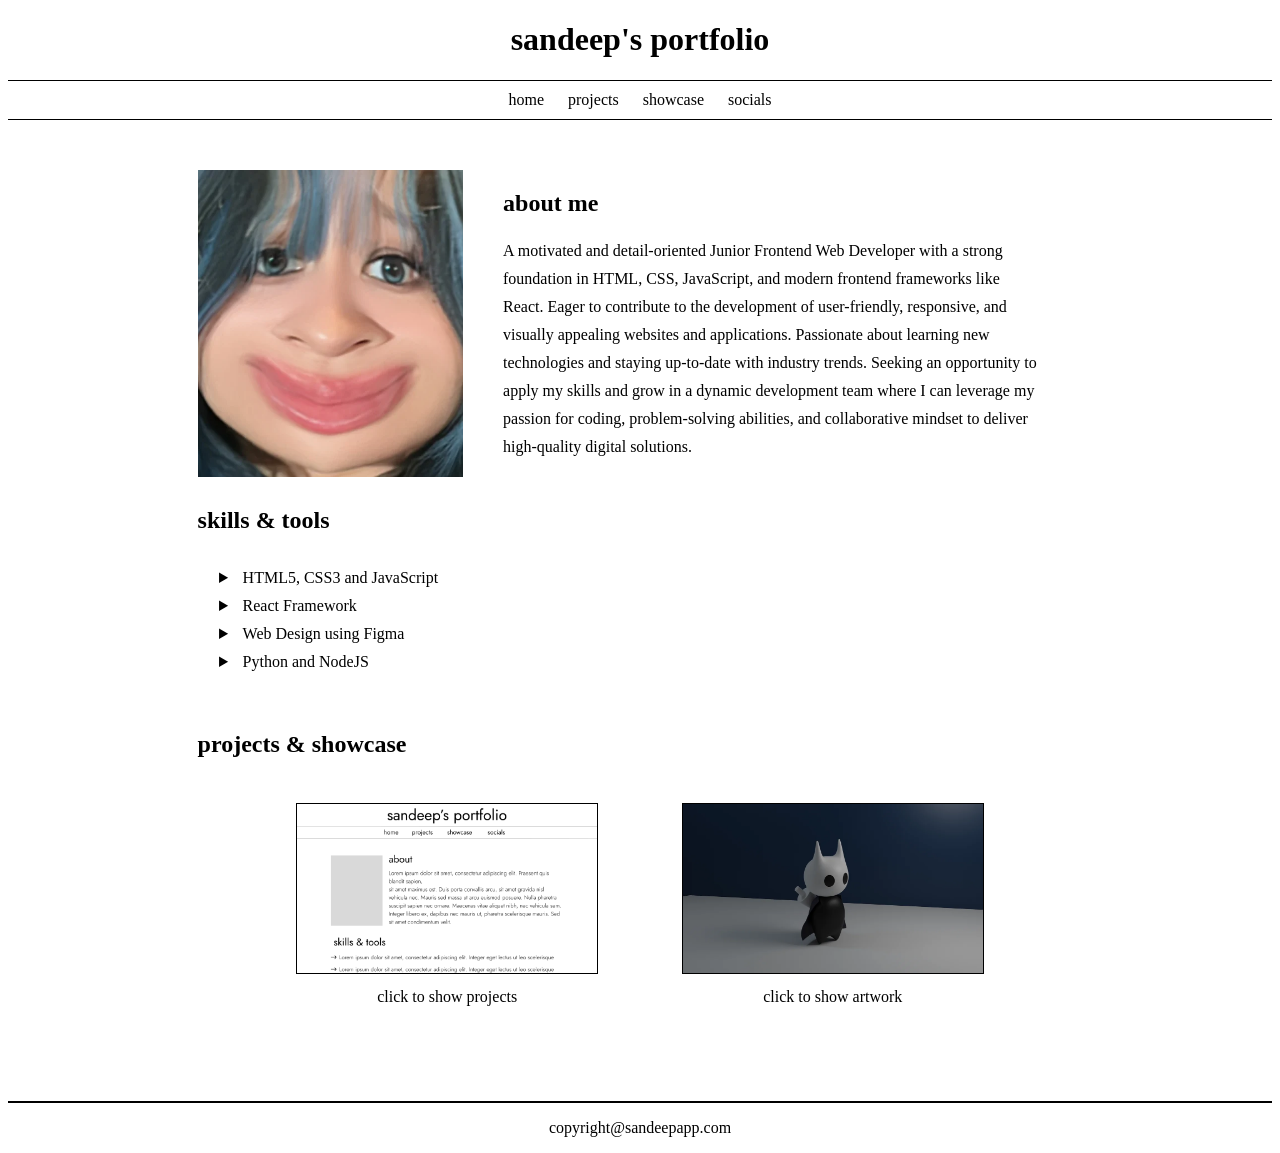
==== index.html @ e8728bed "add links and target attributes" ====
<!DOCTYPE html>
<html lang="en-US">
    <head>
        <meta charset="utf-8">
        <title>My Portfolio</title>
        <link rel="stylesheet" href="style.css">
    </head>
    <body>

     <header>
        <h1>sandeep's portfolio</h1>
        <nav>
            <a href="index.html">home</a>
            <a href="projects.html">projects</a>
            <a href="showcase.html">showcase</a>
            <a href="socials.html">socials</a>
        </nav>
     </header>

     <main>

        <!-- about section -->
        <div class="index-about">
            <img src="images/home/siyeon.webp" alt="profile picture">
            <div>
            <h2>about me</h2>
            <p>A motivated and detail-oriented Junior Frontend Web Developer with a strong
                foundation in HTML, CSS, JavaScript, and modern frontend frameworks like React.
                Eager to contribute to the development of user-friendly, responsive, and visually
                appealing websites and applications. Passionate about learning new technologies and
                staying up-to-date with industry trends. Seeking an opportunity to apply my skills and
                grow in a dynamic development team where I can leverage my passion for coding,
                problem-solving abilities, and collaborative mindset to deliver high-quality digital
                solutions.</p>
            </div>
        </div>

        <!-- skills and tools section-->
        <div class="skills-tools">
            <h2>skills & tools</h2>
            <ul>
                <li>HTML5, CSS3 and JavaScript</li>
                <li>React Framework</li>
                <li>Web Design using Figma</li>
                <li>Python and NodeJS</li>
            </ul>
        </div>

        <!-- projects and showcase section -->
        <div class="projects-showcase">
            <h2>projects & showcase</h2>
            <div class="project-showcase--div">
                <div class="project-div">
                    <a href="projects.html"><img src="images/home/project.png" alt="sample project photo"></a>
                    <a href="projects.html">click to show projects</a>
                </div>
                <div class="showcase-div">
                    <a href="showcase.html"><img src="images/home/showcase.webp" alt="sample showcase photo"></a>
                    <a href="showcase.html">click to show artwork</a>
                </div>
            </div>
        </div>

     </main>

     <footer>
        <p>copyright@sandeepapp.com</p>
     </footer>

    </body>
</html>
---- style.css ----
header{
    text-align: center;
}
header a{
    text-decoration: none;
    color: black;
    margin: 0 10px;
}
nav{
    padding: 10px 0px;
    border-top: 1px solid black;
    border-bottom: 1px solid black;
}
main{
    width: 70%;
    margin: 50px auto;
    padding:0px 70px;
}
/* main > div{
    border: 1px solid red
} */


/* index html styling */
.index-about{
    display: flex;
    flex-wrap: nowrap;
}
.index-about img{
    width: 30%;
}
.index-about div{
    padding: 0px 40px;
}
.index-about p{
    line-height: 28px;
}

.skills-tools h2{
    padding: 10px 0px;
}
.skills-tools li{
    list-style: disclosure-closed;
    padding: 5px;
}


.projects-showcase{
    padding: 20px 0px;
}
.project-showcase--div{
    display: flex;
    flex-direction: row;
    justify-content: space-evenly;
    padding: 20px;
}
.project-div,.showcase-div{
    display: flex;
    flex-direction: column;

}
.projects-showcase img,
.stand-img,
.showcase img{
    width: 300px;
    border: 1px solid black;
}
.projects-showcase a{
    text-align: center;
    padding: 5px;
    text-decoration: none;
    color: black;
}

/* projects.html styling */
.projects-div{
    display: flex;
    margin: 30px 0px;
}
.links-description{
    padding-left: 40px;
}

/* showcase.html styling */
.showcase{
    display: flex;
    justify-content:space-between;
    padding: 0px 44px;
    flex-wrap: wrap;
}
.showcase img{
    margin: 10px;
    height: 93%;
}


/* socials.html styling */
.contact-form,
.social-links{
    margin: 0 200px;
}
label{
    display: inline-block;
    width: 100px;
}
input{
    height: 30px;
}
input,
textarea{
    width: 300px;
}
fieldset div{
    margin: 30px 50px;
}
.message-box{
    position: relative;
    top: -69px;
}
.send-message-btn{
    text-align: center;
}
.send-message-btn button{
    width: 110px;
    height: 30px;
}

.social-links div{
    display: flex;
    justify-content: center;
}
.social-links img{
    padding: 0 10px;
    width: 50px;
}

/* footer styling */
footer{
    text-align: center;
    border-top: 2px solid black;

}
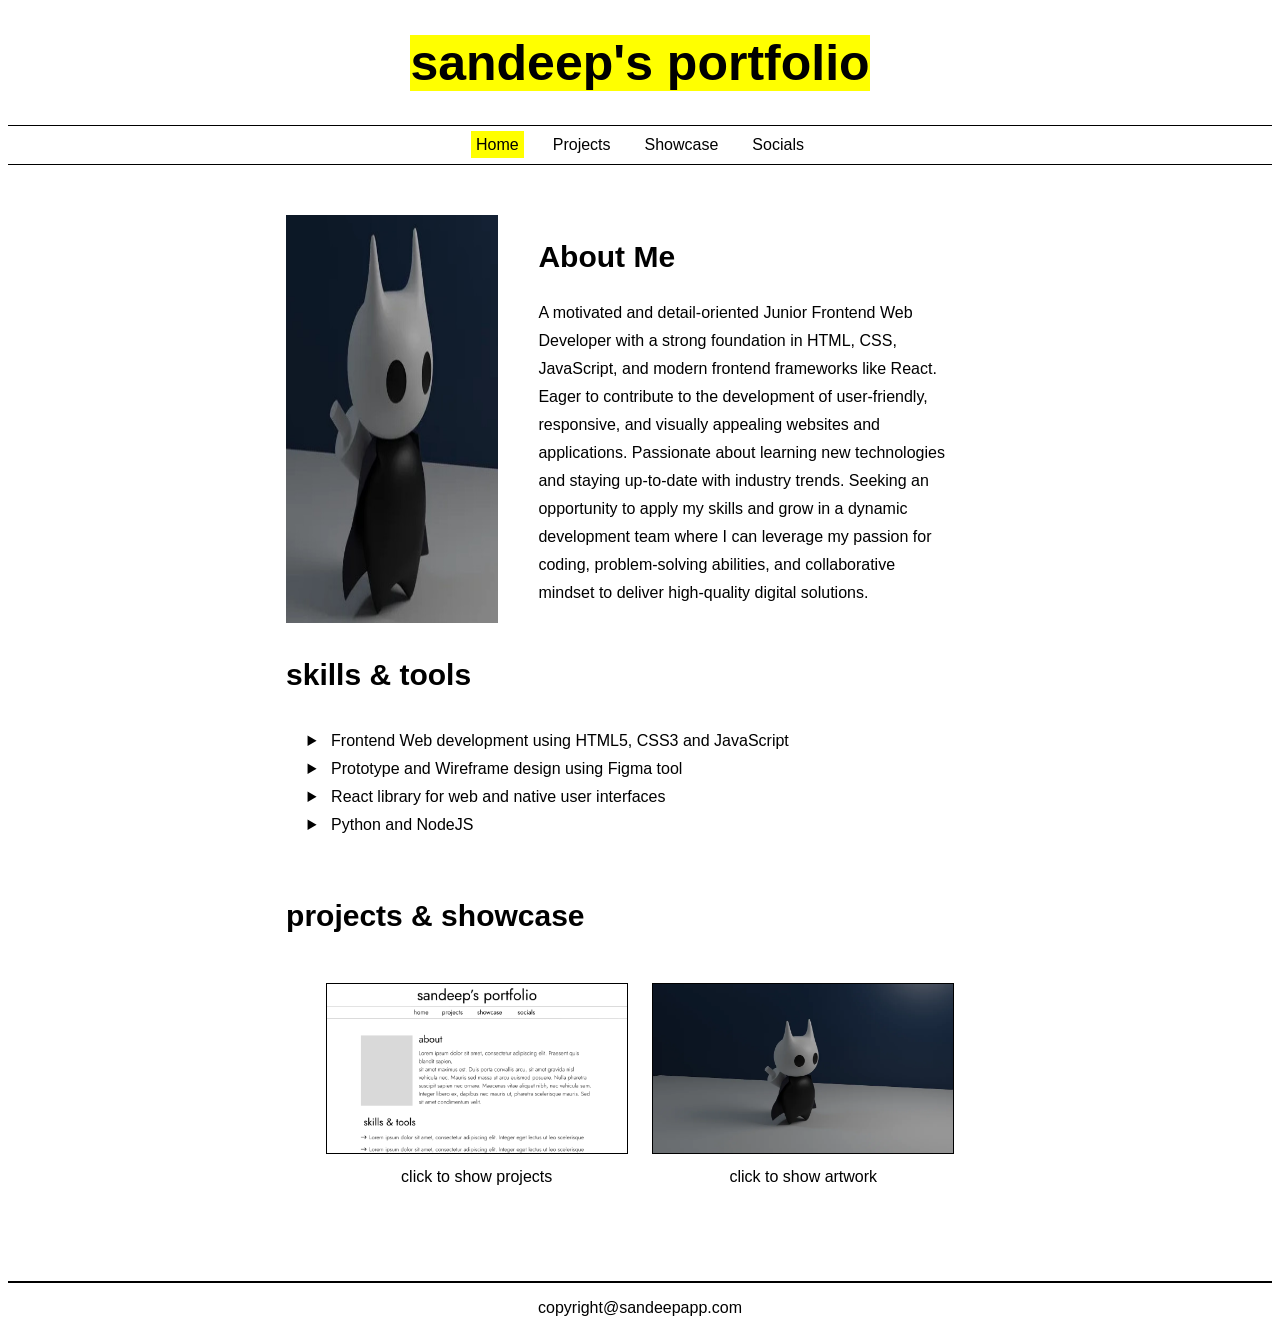
==== commit a5f3ff2c: "finish for upload need links update" ====
--- a/index.html
+++ b/index.html
@@ -8,12 +8,12 @@
     <body>
 
      <header>
-        <h1>sandeep's portfolio</h1>
+        <h1><a href="index.html">sandeep's portfolio</a></h1>
         <nav>
-            <a href="index.html">home</a>
-            <a href="projects.html">projects</a>
-            <a href="showcase.html">showcase</a>
-            <a href="socials.html">socials</a>
+            <a href="index.html" style="background-color: yellow;">Home</a>
+            <a href="projects.html">Projects</a>
+            <a href="showcase.html">Showcase</a>
+            <a href="socials.html">Socials</a>
         </nav>
      </header>
 
@@ -21,9 +21,9 @@
 
         <!-- about section -->
         <div class="index-about">
-            <img src="images/home/siyeon.webp" alt="profile picture">
+            <img src="images/home/hollow.jpg" alt="profile picture">
             <div>
-            <h2>about me</h2>
+            <h2>About Me</h2>
             <p>A motivated and detail-oriented Junior Frontend Web Developer with a strong
                 foundation in HTML, CSS, JavaScript, and modern frontend frameworks like React.
                 Eager to contribute to the development of user-friendly, responsive, and visually
@@ -39,9 +39,9 @@
         <div class="skills-tools">
             <h2>skills & tools</h2>
             <ul>
-                <li>HTML5, CSS3 and JavaScript</li>
-                <li>React Framework</li>
-                <li>Web Design using Figma</li>
+                <li>Frontend Web development using HTML5, CSS3 and JavaScript</li>
+                <li>Prototype and Wireframe design using Figma tool</li>
+                <li>React library for web and native user interfaces</li>
                 <li>Python and NodeJS</li>
             </ul>
         </div>
--- a/style.css
+++ b/style.css
@@ -1,3 +1,22 @@
+/* font family */
+h1,h2,h3,span{
+    font-family:'Franklin Gothic Medium', 'Arial Narrow', Arial, sans-serif;
+}
+p,a,li,label{
+    font-family:Verdana, Geneva, Tahoma, sans-serif;
+}
+
+/* font sizes */
+h1{
+    font-size: 50px;
+}
+h2{
+    font-size: 30px;
+}
+h3,label{
+    font-size: 20px;
+}
+
 header{
     text-align: center;
 }
@@ -6,13 +25,23 @@
     color: black;
     margin: 0 10px;
 }
+header h1 a{
+    background-color: yellow;
+}
 nav{
     padding: 10px 0px;
     border-top: 1px solid black;
     border-bottom: 1px solid black;
 }
+nav a{
+    padding: 5px;
+}
+a:hover{
+    background-color: yellow;
+}
+
 main{
-    width: 70%;
+    width: 56%;
     margin: 50px auto;
     padding:0px 70px;
 }
@@ -80,6 +109,15 @@
 .links-description{
     padding-left: 40px;
 }
+.span-links{
+    font-weight: 700;
+    font-style: italic;
+}
+.projects-div a{
+    padding: 5px 10px;
+    color: black;
+    font-style: italic;
+}
 
 /* showcase.html styling */
 .showcase{
@@ -115,7 +153,7 @@
 }
 .message-box{
     position: relative;
-    top: -69px;
+    top: -60px;
 }
 .send-message-btn{
     text-align: center;
@@ -123,6 +161,7 @@
 .send-message-btn button{
     width: 110px;
     height: 30px;
+    font-size: 15px;
 }
 
 .social-links div{
@@ -133,6 +172,15 @@
     padding: 0 10px;
     width: 50px;
 }
+input, textarea, button{
+    border-style: none;
+    color: black;
+    background-color: rgb(199, 199, 199);
+}
+
+.linkedin{
+    font-weight: 100;
+}
 
 /* footer styling */
 footer{
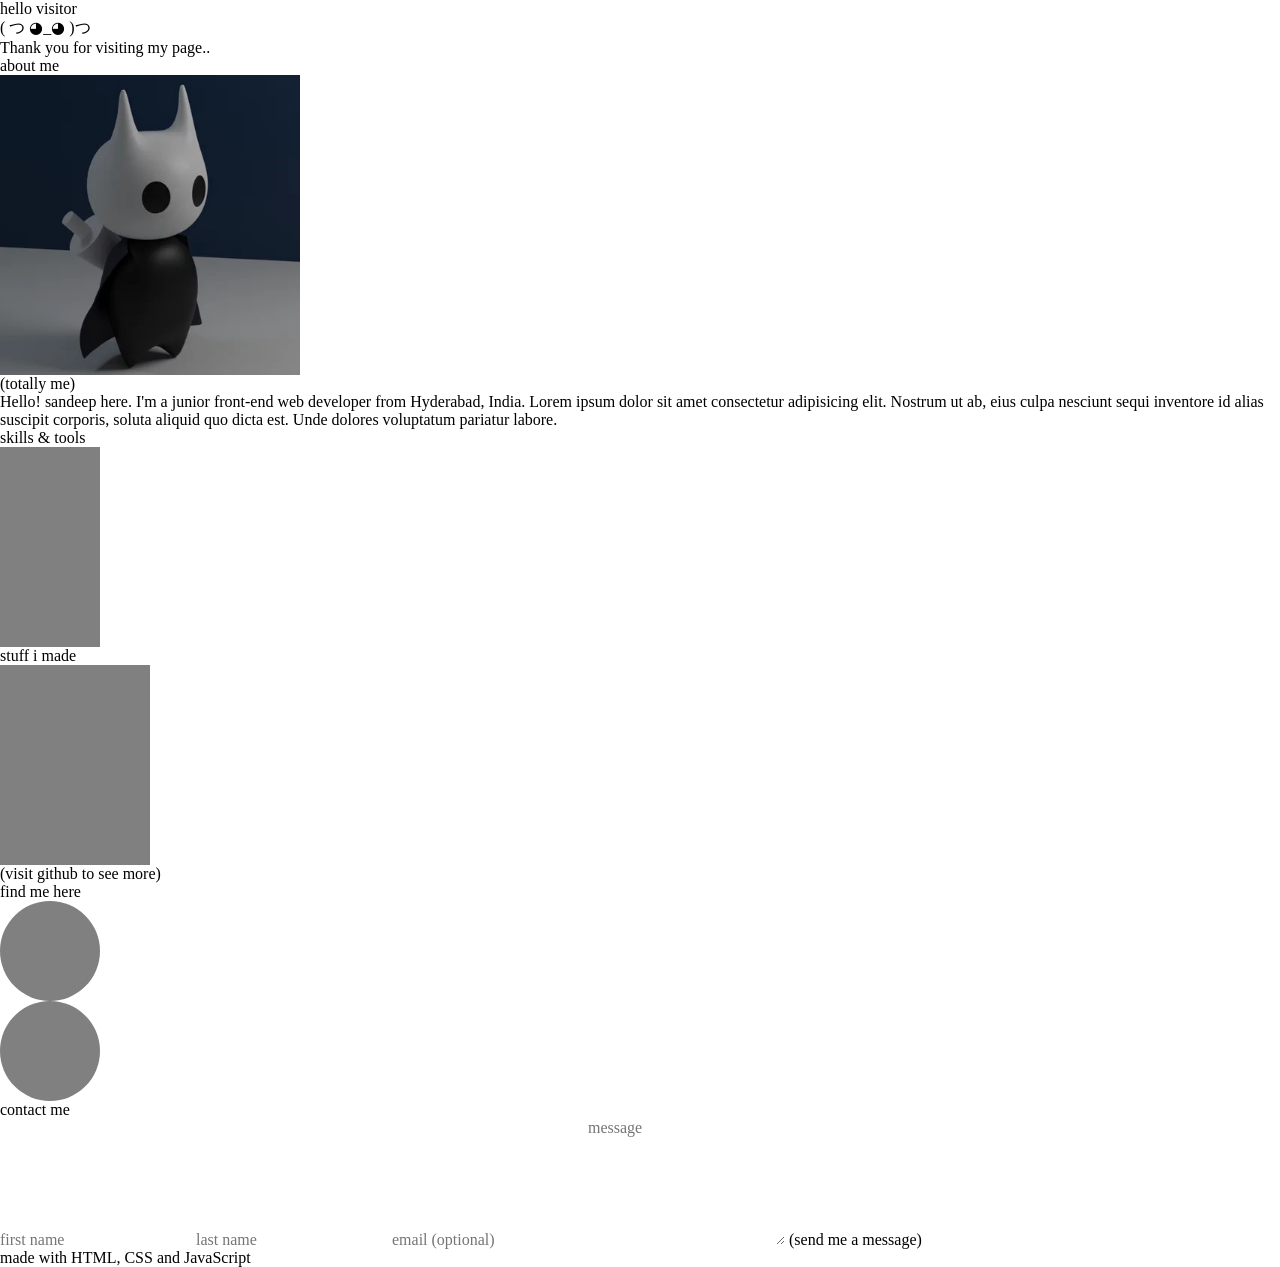
==== commit 0c5766d1: "add html and reset styling" ====
--- a/index.html
+++ b/index.html
@@ -1,71 +1,101 @@
 <!DOCTYPE html>
-<html lang="en-US">
-    <head>
-        <meta charset="utf-8">
-        <title>My Portfolio</title>
-        <link rel="stylesheet" href="style.css">
-    </head>
-    <body>
-
-     <header>
-        <h1><a href="index.html">sandeep's portfolio</a></h1>
-        <nav>
-            <a href="index.html" style="background-color: yellow;">Home</a>
-            <a href="projects.html">Projects</a>
-            <a href="showcase.html">Showcase</a>
-            <a href="socials.html">Socials</a>
-        </nav>
-     </header>
-
-     <main>
-
-        <!-- about section -->
-        <div class="index-about">
-            <img src="images/home/hollow.jpg" alt="profile picture">
-            <div>
-            <h2>About Me</h2>
-            <p>A motivated and detail-oriented Junior Frontend Web Developer with a strong
-                foundation in HTML, CSS, JavaScript, and modern frontend frameworks like React.
-                Eager to contribute to the development of user-friendly, responsive, and visually
-                appealing websites and applications. Passionate about learning new technologies and
-                staying up-to-date with industry trends. Seeking an opportunity to apply my skills and
-                grow in a dynamic development team where I can leverage my passion for coding,
-                problem-solving abilities, and collaborative mindset to deliver high-quality digital
-                solutions.</p>
+<html lang="en">
+<head>
+    <meta charset="UTF-8">
+    <meta name="viewport" content="width=device-width, initial-scale=1.0">
+    <title>Portfolio</title>
+    <link rel="stylesheet" href="styles/reset.css">
+    <link rel="stylesheet" href="styles/style.css">
+</head>
+<body>
+    <header>
+        <div class="header">
+            <div class="hello-wish">
+                <p>hello visitor</p>
+                <p>( つ ◕_◕ )つ</p>
+            </div>
+            <div class="hello-msg">
+                <p>Thank you for visiting my page..</p>
             </div>
         </div>
-
-        <!-- skills and tools section-->
-        <div class="skills-tools">
-            <h2>skills & tools</h2>
-            <ul>
-                <li>Frontend Web development using HTML5, CSS3 and JavaScript</li>
-                <li>Prototype and Wireframe design using Figma tool</li>
-                <li>React library for web and native user interfaces</li>
-                <li>Python and NodeJS</li>
-            </ul>
-        </div>
-
-        <!-- projects and showcase section -->
-        <div class="projects-showcase">
-            <h2>projects & showcase</h2>
-            <div class="project-showcase--div">
-                <div class="project-div">
-                    <a href="projects.html"><img src="images/home/project.png" alt="sample project photo"></a>
-                    <a href="projects.html">click to show projects</a>
+    </header>
+    <main>
+        <div class="main">
+            <div class="about-me">
+                <div class="about-me__head-pic">
+                    <h2>about me</h2>
+                    <img src="hollow.jpg" alt="totally me image" style="width: 300px;">
+                    <span>(totally me)</span>
                 </div>
-                <div class="showcase-div">
-                    <a href="showcase.html"><img src="images/home/showcase.webp" alt="sample showcase photo"></a>
-                    <a href="showcase.html">click to show artwork</a>
+                <div class="about-me__info">
+                    <p>Hello! sandeep here. I'm a junior front-end
+                        web developer from Hyderabad, India. Lorem ipsum dolor sit amet consectetur adipisicing elit. Nostrum ut ab, eius culpa nesciunt sequi inventore id alias suscipit corporis, soluta aliquid quo dicta est. Unde dolores voluptatum pariatur labore.
+                    </p>
+                </div>
+            </div>
+            <div class="skills-tools">
+                <div class="heading">
+                    <h2>skills &amp; tools</h2>
+                </div>
+                <div class="images">
+                    <div class="square" style="width: 100px; height: 100px; background-color: grey;"></div>
+                    <div class="square" style="width: 100px; height: 100px; background-color: grey;"></div>
+                </div>
+            </div>
+            <div class="stuff-made">
+                <div class="heading">
+                    <h2>stuff i made</h2>
+                </div>
+                <div class="stuff">
+                    <div class="" style="width: 150px; height: 100px; background-color: grey;"></div>
+                    <div class="" style="width: 150px; height: 100px; background-color: grey;"></div>
+                </div>
+                <div class="more">
+                    <p>(visit github to see more)</p>
+                    <!-- todo: add arrow png -->
+                </div>
+            </div>
+            <div class="find-me">
+                <div class="heading">
+                    <h2>find me here</h2>
+                </div>
+                <div class="links">
+                    <div class="" style="height: 100px; width: 100px; border-radius: 50%; background-color: grey;"></div>
+                    <div class="" style="height: 100px; width: 100px; border-radius: 50%; background-color: grey;"></div>
+                </div>
+            </div>
+            <div class="contact-me">
+                <div class="heading">
+                    <h2>contact me</h2>
+                </div>
+                <div class="form">
+                    <form action="/nowhere" method="post">
+                        <label for="first">
+                            <input type="text" name="first_name" id="first" placeholder="first name" required>
+                        </label>
+                        <label for="last">
+                            <input type="text" name="last_name" id="last" placeholder="last name" required>
+                        </label>
+                        <label for="email">
+                            <input type="email" name="email" id="email" placeholder="email (optional)">
+                        </label>
+                        <label for="message">
+                            <textarea name="message" id="message" rows="7" cols="20" placeholder="message"></textarea>
+                        </label>
+                        <button disabled="disabled">
+                            (send me a message)
+                            <!-- todo add arrow png -->
+                        </button>
+                    </form>
                 </div>
             </div>
         </div>
+    </main>
 
-     </main>
-
-     <footer>
-        <p>copyright@sandeepapp.com</p>
-     </footer>
-
-    </body>
+    <footer>
+        <div class="footer">
+            <p>made with HTML, CSS and JavaScript</p>
+        </div>
+    </footer>
+</body>
 </html>
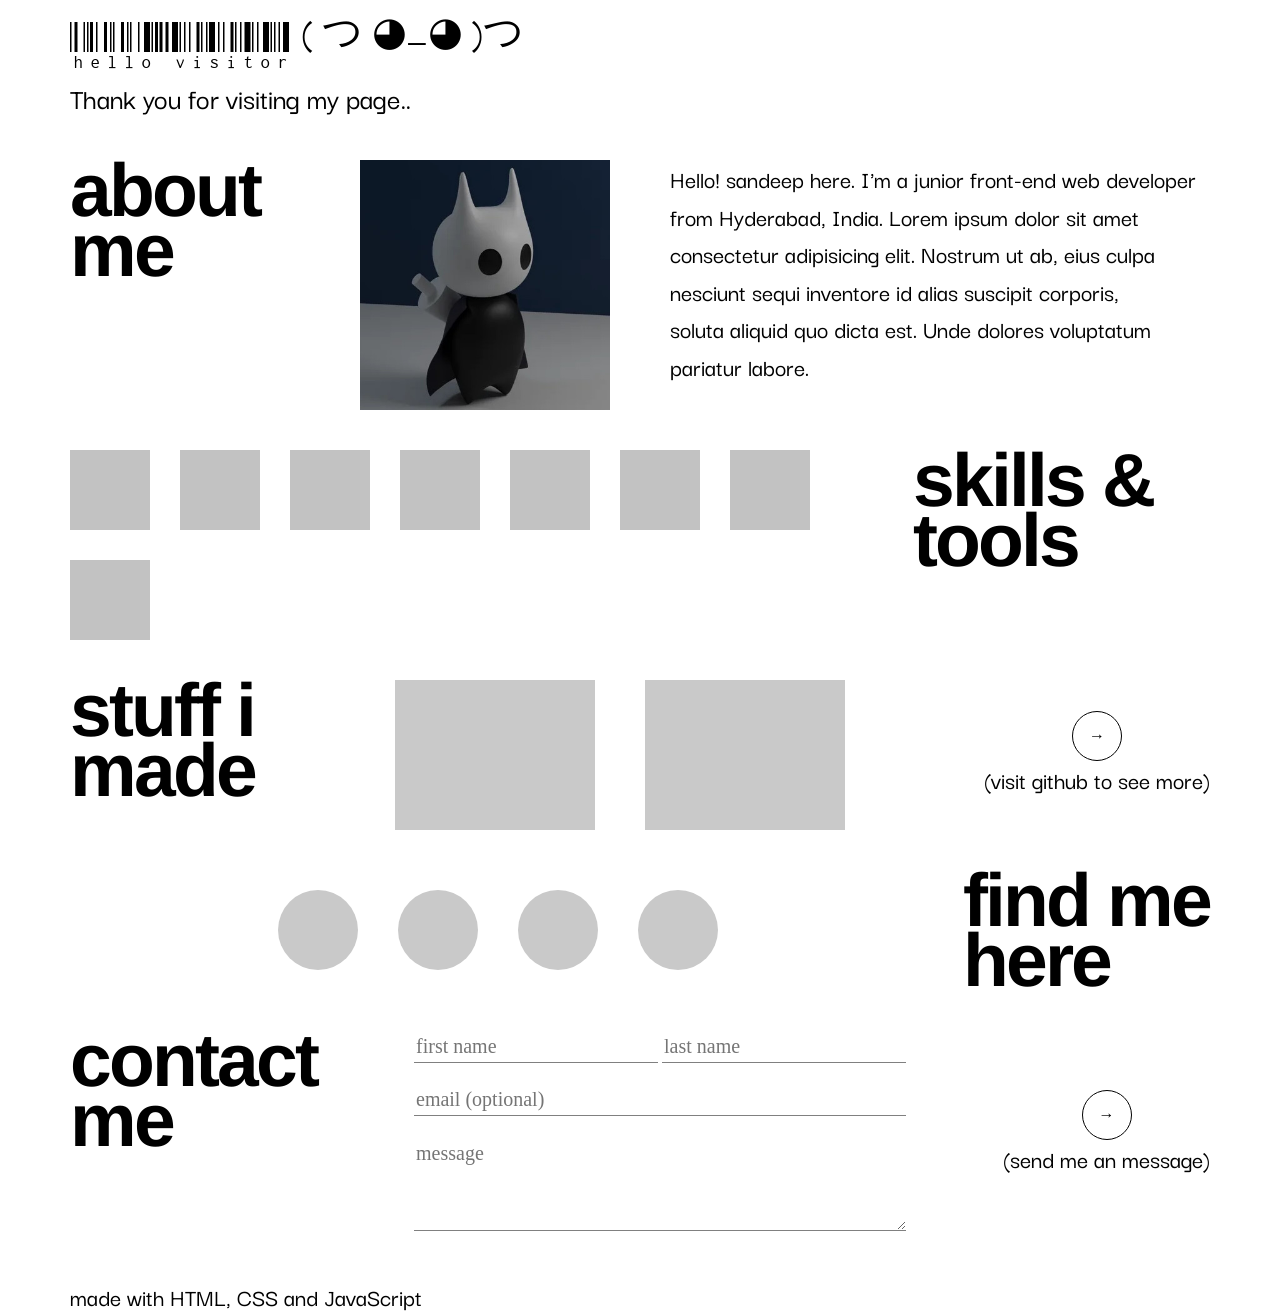
==== commit 6f9e5794: "html and css added" ====
--- a/index.html
+++ b/index.html
@@ -5,13 +5,14 @@
     <meta name="viewport" content="width=device-width, initial-scale=1.0">
     <title>Portfolio</title>
     <link rel="stylesheet" href="styles/reset.css">
+    <link rel="stylesheet" href="styles/base.css">
     <link rel="stylesheet" href="styles/style.css">
 </head>
 <body>
     <header>
         <div class="header">
             <div class="hello-wish">
-                <p>hello visitor</p>
+                <h1>hello visitor</h1>
                 <p>( つ ◕_◕ )つ</p>
             </div>
             <div class="hello-msg">
@@ -20,74 +21,93 @@
         </div>
     </header>
     <main>
-        <div class="main">
-            <div class="about-me">
-                <div class="about-me__head-pic">
-                    <h2>about me</h2>
-                    <img src="hollow.jpg" alt="totally me image" style="width: 300px;">
-                    <span>(totally me)</span>
+        <div class="about">
+            <div class="heading">
+                <h2>about<br> me</h2>
+            </div>
+            <div class="image">
+                <img src="hollow.jpg" alt="totally me image">
+                <!-- <span>(totally me)</span> -->
+            </div>
+            <div class="info">
+                <p>Hello! sandeep here. I'm a junior front-end
+                    web developer from Hyderabad, India. Lorem ipsum dolor sit amet consectetur adipisicing elit. Nostrum ut ab, eius culpa nesciunt sequi inventore id alias suscipit corporis, soluta aliquid quo dicta est. Unde dolores voluptatum pariatur labore.
+                </p>
+            </div>
+        </div>
+        <div class="skills-tools">
+            <div class="images">
+                <div class="square"></div>
+                <div class="square"></div>
+                <div class=""></div>
+                <div class=""></div>
+                <div class=""></div>
+                <div class=""></div>
+                <div class=""></div>
+                <div class=""></div>
+            </div>
+            <div class="heading">
+                <h2>skills &amp; <br>tools</h2>
+            </div>
+
+        </div>
+        <div class="stuff-made">
+            <div class="heading">
+                <h2>stuff i <br>made</h2>
+            </div>
+            <div class="stuff">
+                <div class=""></div>
+                <div class=""></div>
+            </div>
+            <div class="more">
+                <div class="button">
+                    <button><div class="span" style="text-align: center;">&rightarrow;</div></button>
                 </div>
-                <div class="about-me__info">
-                    <p>Hello! sandeep here. I'm a junior front-end
-                        web developer from Hyderabad, India. Lorem ipsum dolor sit amet consectetur adipisicing elit. Nostrum ut ab, eius culpa nesciunt sequi inventore id alias suscipit corporis, soluta aliquid quo dicta est. Unde dolores voluptatum pariatur labore.
-                    </p>
-                </div>
+                <p>(visit github to see more)</p>
             </div>
-            <div class="skills-tools">
-                <div class="heading">
-                    <h2>skills &amp; tools</h2>
-                </div>
-                <div class="images">
-                    <div class="square" style="width: 100px; height: 100px; background-color: grey;"></div>
-                    <div class="square" style="width: 100px; height: 100px; background-color: grey;"></div>
-                </div>
+        </div>
+        <div class="find-me">
+            <div class="heading">
+                <h2>find me <br>here</h2>
             </div>
-            <div class="stuff-made">
-                <div class="heading">
-                    <h2>stuff i made</h2>
-                </div>
-                <div class="stuff">
-                    <div class="" style="width: 150px; height: 100px; background-color: grey;"></div>
-                    <div class="" style="width: 150px; height: 100px; background-color: grey;"></div>
-                </div>
-                <div class="more">
-                    <p>(visit github to see more)</p>
-                    <!-- todo: add arrow png -->
-                </div>
+            <div class="links">
+                <div class=""></div>
+                <div class=""></div>
+                <div class=""></div>
+                <div class=""></div>
             </div>
-            <div class="find-me">
-                <div class="heading">
-                    <h2>find me here</h2>
-                </div>
-                <div class="links">
-                    <div class="" style="height: 100px; width: 100px; border-radius: 50%; background-color: grey;"></div>
-                    <div class="" style="height: 100px; width: 100px; border-radius: 50%; background-color: grey;"></div>
-                </div>
+        </div>
+        <div class="contact-me">
+            <div class="heading">
+                <h2>contact <br>me</h2>
             </div>
-            <div class="contact-me">
-                <div class="heading">
-                    <h2>contact me</h2>
-                </div>
-                <div class="form">
-                    <form action="/nowhere" method="post">
+            <div class="form">
+                <form action="/nowhere" method="post">
+                    <div class="form__names">
                         <label for="first">
                             <input type="text" name="first_name" id="first" placeholder="first name" required>
                         </label>
                         <label for="last">
                             <input type="text" name="last_name" id="last" placeholder="last name" required>
                         </label>
+                    </div>
+                    <div class="form__email">
                         <label for="email">
                             <input type="email" name="email" id="email" placeholder="email (optional)">
                         </label>
+                    </div>
+                    <div class="form__message">
                         <label for="message">
-                            <textarea name="message" id="message" rows="7" cols="20" placeholder="message"></textarea>
+                            <textarea name="message" id="message" rows="3" cols="20" placeholder="message"></textarea>
                         </label>
-                        <button disabled="disabled">
-                            (send me a message)
-                            <!-- todo add arrow png -->
-                        </button>
-                    </form>
+                    </div>
+                </form>
+            </div>
+            <div class="more">
+                <div class="button">
+                    <button><div class="span" style="text-align: center;">&rightarrow;</div></button>
                 </div>
+                <p>(send me an message)</p>
             </div>
         </div>
     </main>
--- a/styles/base.css
+++ b/styles/base.css
@@ -0,0 +1,31 @@
+@font-face {
+    font-family: barcode;
+    src: url(../fonts/LibreBarcode128Text-Regular.ttf);
+}
+@font-face {
+    font-family: arimo;
+    src: url(../fonts/Arimo-VariableFont_wght.ttf);
+}
+@font-face {
+    font-family: darker;
+    src: url(../fonts/DarkerGrotesque-VariableFont_wght.ttf);
+}
+
+h1 {
+    font-family: barcode, sans-serif;
+    font-size: 50px;
+    font-weight: 200;
+}
+h2 {
+    font-family: arimo, sans-serif;
+    font-size: 75px;
+    font-weight: 900;
+    line-height: 80%;
+    letter-spacing: -3px;
+}
+
+p, span {
+    font-family: darker, sans-serif;
+    font-size: 25px;
+    font-weight:500;
+}
--- a/styles/style.css
+++ b/styles/style.css
@@ -0,0 +1,228 @@
+* {
+    box-sizing: border-box;
+}
+
+body {
+    margin: 0 auto;
+    max-width: 1200px;
+    padding: 0 30px;
+}
+
+main > div {
+    margin: 40px 0;
+}
+
+/* header */
+.header .hello-wish {
+    display: flex;
+    column-gap: 10px;
+}
+.header .hello-wish h1 {
+    margin-top: 10px;
+}
+.header .hello-wish p {
+    font-size: 40px;
+}
+.header .hello-msg p{
+    margin-top: -10px;
+    font-size: 30px;
+}
+
+
+/* about section */
+.about {
+    display: flex;
+    flex-wrap: wrap;
+    gap: 20px;
+}
+.about .heading {
+    flex-grow: 1;
+    flex-basis: 20%;
+}
+.about .image {
+    flex-grow: 1.5;
+    flex-basis: 20%;
+    flex-shrink: 0;
+}
+.about .image img {
+    max-width: 250px;
+}
+.about .info {
+    flex-grow: 2;
+    flex-basis: 40%;
+}
+@media screen and (max-width: 868px) {
+    .about .image {
+        flex-grow: 2;
+    }
+}
+
+
+/* skills and tools section */
+.skills-tools {
+    display: flex;
+    justify-content: space-between;
+}
+.skills-tools .heading {
+    flex-basis: 300px;
+}
+.skills-tools .images {
+    display: flex;
+    flex-wrap: wrap;
+    gap: 30px;
+}
+.skills-tools .images > div {
+    width: 80px;
+    height: 80px;
+    background-color: rgb(194, 194, 194);
+}
+
+@media screen and (max-width: 868px) {
+    .skills-tools {
+        flex-flow: column-reverse wrap;
+    }
+    .skills-tools .heading{
+        flex-basis: unset;
+        text-align: center;
+        margin-bottom: 30px;
+    }
+    .skills-tools .heading br {
+        display: none;
+        border: 1px solid red;
+    }
+}
+
+
+/* stuff section */
+.stuff-made,
+.stuff-made .stuff {
+    display: flex;
+    justify-content: space-between;
+    column-gap: 50px;
+}
+.stuff-made .stuff > div{
+    width: 200px;
+    height: 150px;
+    background-color: rgb(201, 201, 201);
+}
+.stuff-made .more button {
+    text-align: center;
+    width: 50px;
+    height: 50px;
+    border: 1px solid black;
+    border-radius: 50%;
+    background: none;
+}
+.stuff-made .more .button {
+    text-align: center;
+}
+.stuff-made .more button:hover,
+.stuff-made .more p:hover {
+    cursor: pointer;
+}
+.stuff-made .more {
+    align-self: center;
+}
+
+@media screen and (max-width: 868px) {
+    .stuff-made {
+        flex-flow: column;
+    }
+    .stuff-made .stuff {
+        justify-content: space-evenly;
+    }
+    .stuff-made .heading {
+        align-self: center;
+        margin-bottom: 40px;
+    }
+    .stuff-made .heading br{
+        display: none;
+    }
+}
+
+
+/* socials section */
+.find-me {
+    display: flex;
+    justify-content: space-between;
+}
+.find-me .heading {
+    order: 2;
+}
+.find-me .links {
+    flex-basis: 75%;
+    align-self: center;
+    display: flex;
+    justify-content: center;
+    column-gap: 40px;
+}
+.find-me .links > div {
+    width: 80px;
+    height: 80px;
+    border-radius: 50%;
+    background-color: rgb(201, 201, 201);
+}
+
+@media screen and (max-width: 868px) {
+    .find-me {
+        flex-flow: column-reverse;
+    }
+    .find-me .heading {
+        text-align: center;
+        margin-bottom: 40px;
+    }
+    .find-me .heading br{
+        display: none;
+    }
+}
+
+
+/* contact section */
+.contact-me {
+    display: flex;
+    justify-content: space-between;
+    gap: 40px;
+}
+.contact-me .form input,
+.contact-me .form textarea {
+    border: none;
+    font-size: 20px;
+    border-bottom: 1px solid grey;
+}
+.form form {
+    display: flex;
+    flex-direction: column;
+    gap: 20px;
+}
+.contact-me .more {
+    align-self: center;
+}
+.contact-me .more button {
+    text-align: center;
+    width: 50px;
+    height: 50px;
+    border: 1px solid black;
+    border-radius: 50%;
+    background: none;
+}
+.contact-me .more .button {
+    text-align: center
+}
+.contact-me .more button:hover,
+.contact-me .more p:hover {
+    cursor: pointer;
+}
+.form__email input,
+.form__message textarea{
+    width: 100%;
+}
+
+@media screen and (max-width: 868px) {
+    .contact-me {
+        flex-direction: column;
+        align-items: center;
+    }
+    .contact-me br {
+        display: none;
+    }
+}
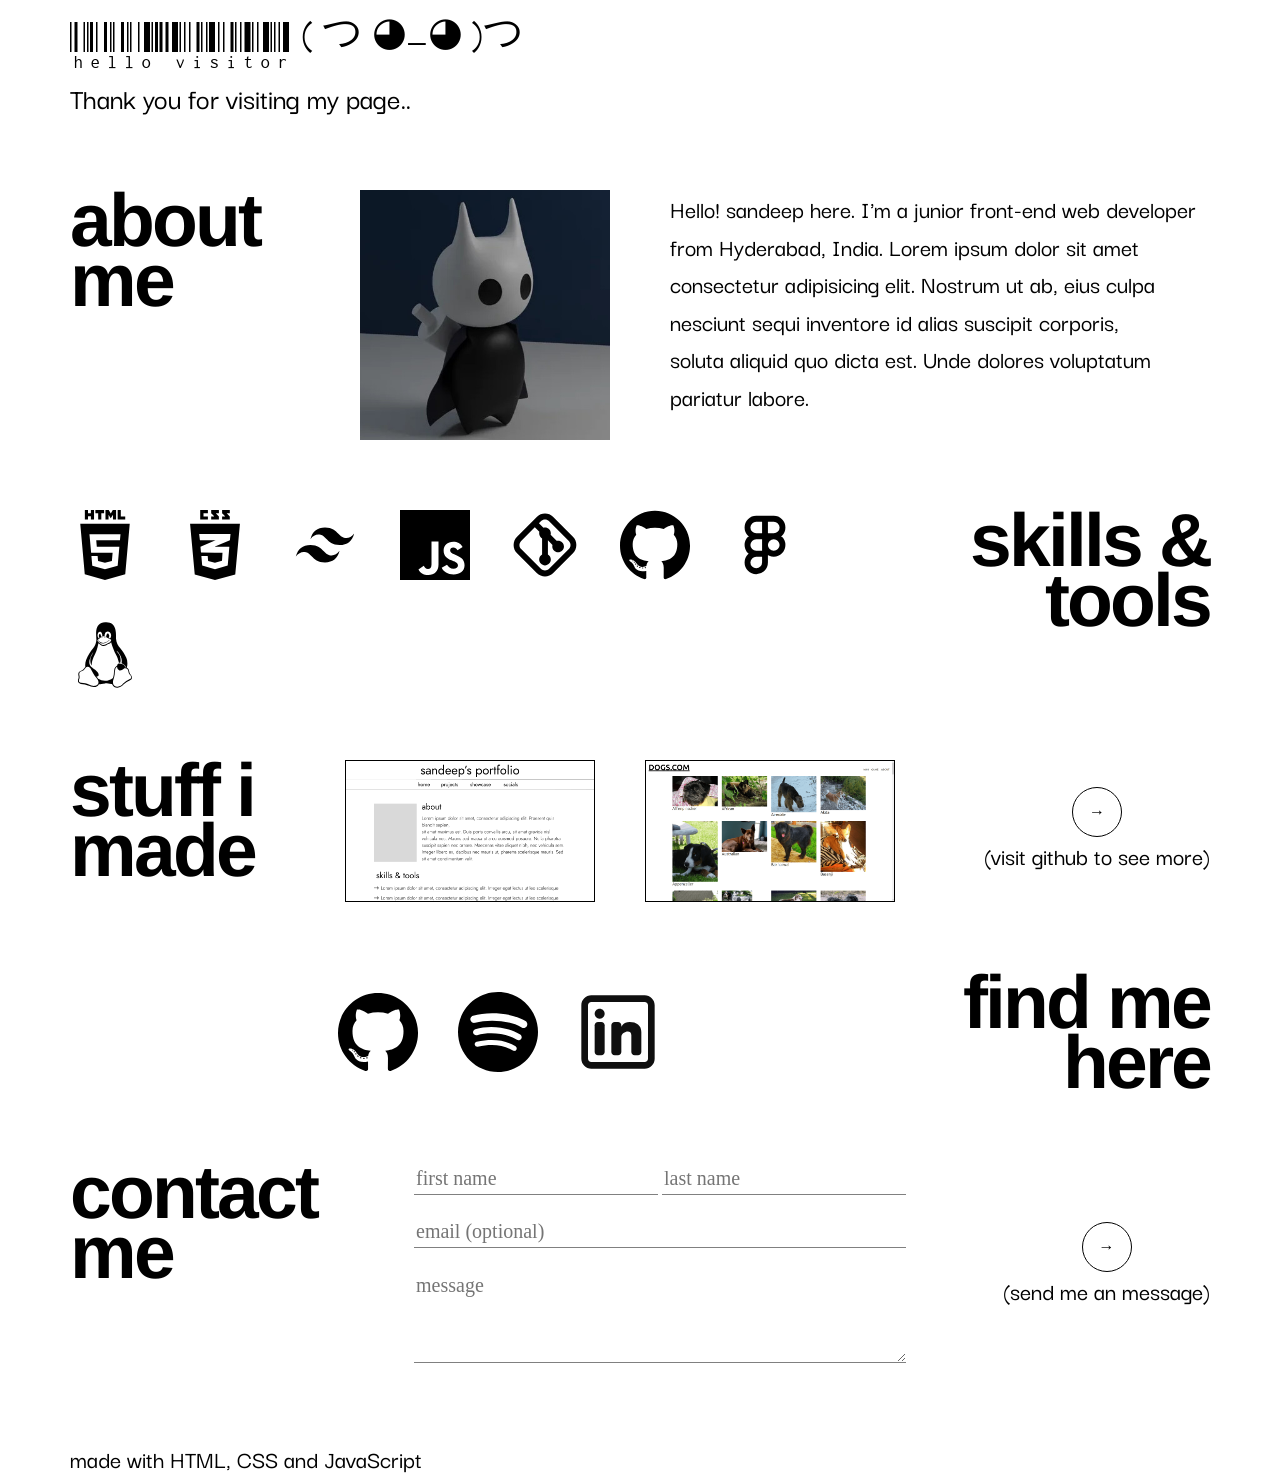
==== commit 94714528: "add links and images" ====
--- a/index.html
+++ b/index.html
@@ -26,7 +26,7 @@
                 <h2>about<br> me</h2>
             </div>
             <div class="image">
-                <img src="hollow.jpg" alt="totally me image">
+                <img src="images/hollow.jpg" alt="totally me image">
                 <!-- <span>(totally me)</span> -->
             </div>
             <div class="info">
@@ -37,14 +37,16 @@
         </div>
         <div class="skills-tools">
             <div class="images">
-                <div class="square"></div>
-                <div class="square"></div>
-                <div class=""></div>
-                <div class=""></div>
-                <div class=""></div>
-                <div class=""></div>
-                <div class=""></div>
-                <div class=""></div>
+                <div class="square"><img src="icons/html5-01-svgrepo-com.svg" alt="html5 icon"></div>
+                <div class="square"><img src="icons/css3-01-svgrepo-com.svg" alt="css icon"></div>
+                <div class="square"><img src="icons/tailwind-css-svgrepo-com.svg" alt=""></div>
+                <div class="square"><img src="icons/javascript-155-svgrepo-com.svg" alt="javascript icon"></div>
+                <div class="square"><img src="icons/git-svgrepo-com.svg" alt="git icon"></div>
+                <div class="square"><img src="icons/github_6424084.svg" alt="github icon"></div>
+                <div class="square"><img src="icons/figma-svgrepo-com.svg" alt="figma icon"></div>
+                <div class="square"><img src="icons/linux-svgrepo-com.svg" alt="linux icon"></div>
+
+
             </div>
             <div class="heading">
                 <h2>skills &amp; <br>tools</h2>
@@ -56,14 +58,14 @@
                 <h2>stuff i <br>made</h2>
             </div>
             <div class="stuff">
-                <div class=""></div>
-                <div class=""></div>
+                <div class=""><a href="http://grizzlybear97.github.io/portfolio" target="_blank"><img src="images/portfolio.png" alt="portfolio"></a></div>
+                <div class=""><a href="http://grizzlybear97.github.io/dog-wiki" target="_blank"><img src="images/doggowiki.png" alt="dog wiki"></a></div>
             </div>
             <div class="more">
                 <div class="button">
-                    <button><div class="span" style="text-align: center;">&rightarrow;</div></button>
+                    <a href="https://github.com/grizzlybear97"><button><div class="span" style="text-align: center;">&rightarrow;</div></button></a>
                 </div>
-                <p>(visit github to see more)</p>
+                <p><a href="https://github.com/grizzlybear97" target="_blank">(visit github to see more)</a></p>
             </div>
         </div>
         <div class="find-me">
@@ -71,10 +73,9 @@
                 <h2>find me <br>here</h2>
             </div>
             <div class="links">
-                <div class=""></div>
-                <div class=""></div>
-                <div class=""></div>
-                <div class=""></div>
+                <div class=""><a href="https://github.com/grizzlybear97" target="_blank"><img src="icons/github_6424084.svg" alt="github link"></a></div>
+                <div class=""><a href="https://open.spotify.com/user/31vhyeh2mwbd4wmwoucv5dpjlt6i" target="_blank"><img src="icons/spotify_6424102.svg" alt="spotify link"></a></div>
+                <div class=""><a href="https://www.linkedin.com/in/sandeep-appikonda-64961033b/" target="_blank"><img src="icons/linkedin-svgrepo-com.svg" alt="linkedin icon"></a></div>
             </div>
         </div>
         <div class="contact-me">
--- a/styles/base.css
+++ b/styles/base.css
@@ -10,7 +10,10 @@
     font-family: darker;
     src: url(../fonts/DarkerGrotesque-VariableFont_wght.ttf);
 }
-
+a {
+    text-decoration: none;
+    color: black;
+}
 h1 {
     font-family: barcode, sans-serif;
     font-size: 50px;
--- a/styles/style.css
+++ b/styles/style.css
@@ -9,7 +9,7 @@
 }
 
 main > div {
-    margin: 40px 0;
+    margin: 70px 0;
 }
 
 /* header */
@@ -26,6 +26,13 @@
 .header .hello-msg p{
     margin-top: -10px;
     font-size: 30px;
+}
+
+@media screen and (max-width: 550px){
+    .header h1 {
+        font-size: 35px;
+        border: 1px solid red
+    }
 }
 
 
@@ -62,19 +69,22 @@
 .skills-tools {
     display: flex;
     justify-content: space-between;
+    gap: 40px;
 }
 .skills-tools .heading {
     flex-basis: 300px;
+    text-align: right;
 }
 .skills-tools .images {
     display: flex;
     flex-wrap: wrap;
-    gap: 30px;
-}
-.skills-tools .images > div {
-    width: 80px;
-    height: 80px;
-    background-color: rgb(194, 194, 194);
+    gap: 40px;
+}
+.skills-tools .square {
+    width: 70px;
+}
+.square:first-child {
+    color: black;
 }
 
 @media screen and (max-width: 868px) {
@@ -101,9 +111,8 @@
     column-gap: 50px;
 }
 .stuff-made .stuff > div{
-    width: 200px;
-    height: 150px;
-    background-color: rgb(201, 201, 201);
+    border: 1px solid black;
+    width: 250px;
 }
 .stuff-made .more button {
     text-align: center;
@@ -148,6 +157,7 @@
 }
 .find-me .heading {
     order: 2;
+    text-align: right;
 }
 .find-me .links {
     flex-basis: 75%;
@@ -160,7 +170,6 @@
     width: 80px;
     height: 80px;
     border-radius: 50%;
-    background-color: rgb(201, 201, 201);
 }
 
 @media screen and (max-width: 868px) {
@@ -226,3 +235,17 @@
         display: none;
     }
 }
+@media screen and (max-width: 550px){
+    .form__names input {
+        width: 100%;
+    }
+}
+
+
+
+/* footer */
+@media screen and (max-width: 868px) {
+    footer {
+        text-align: center;
+    }
+}
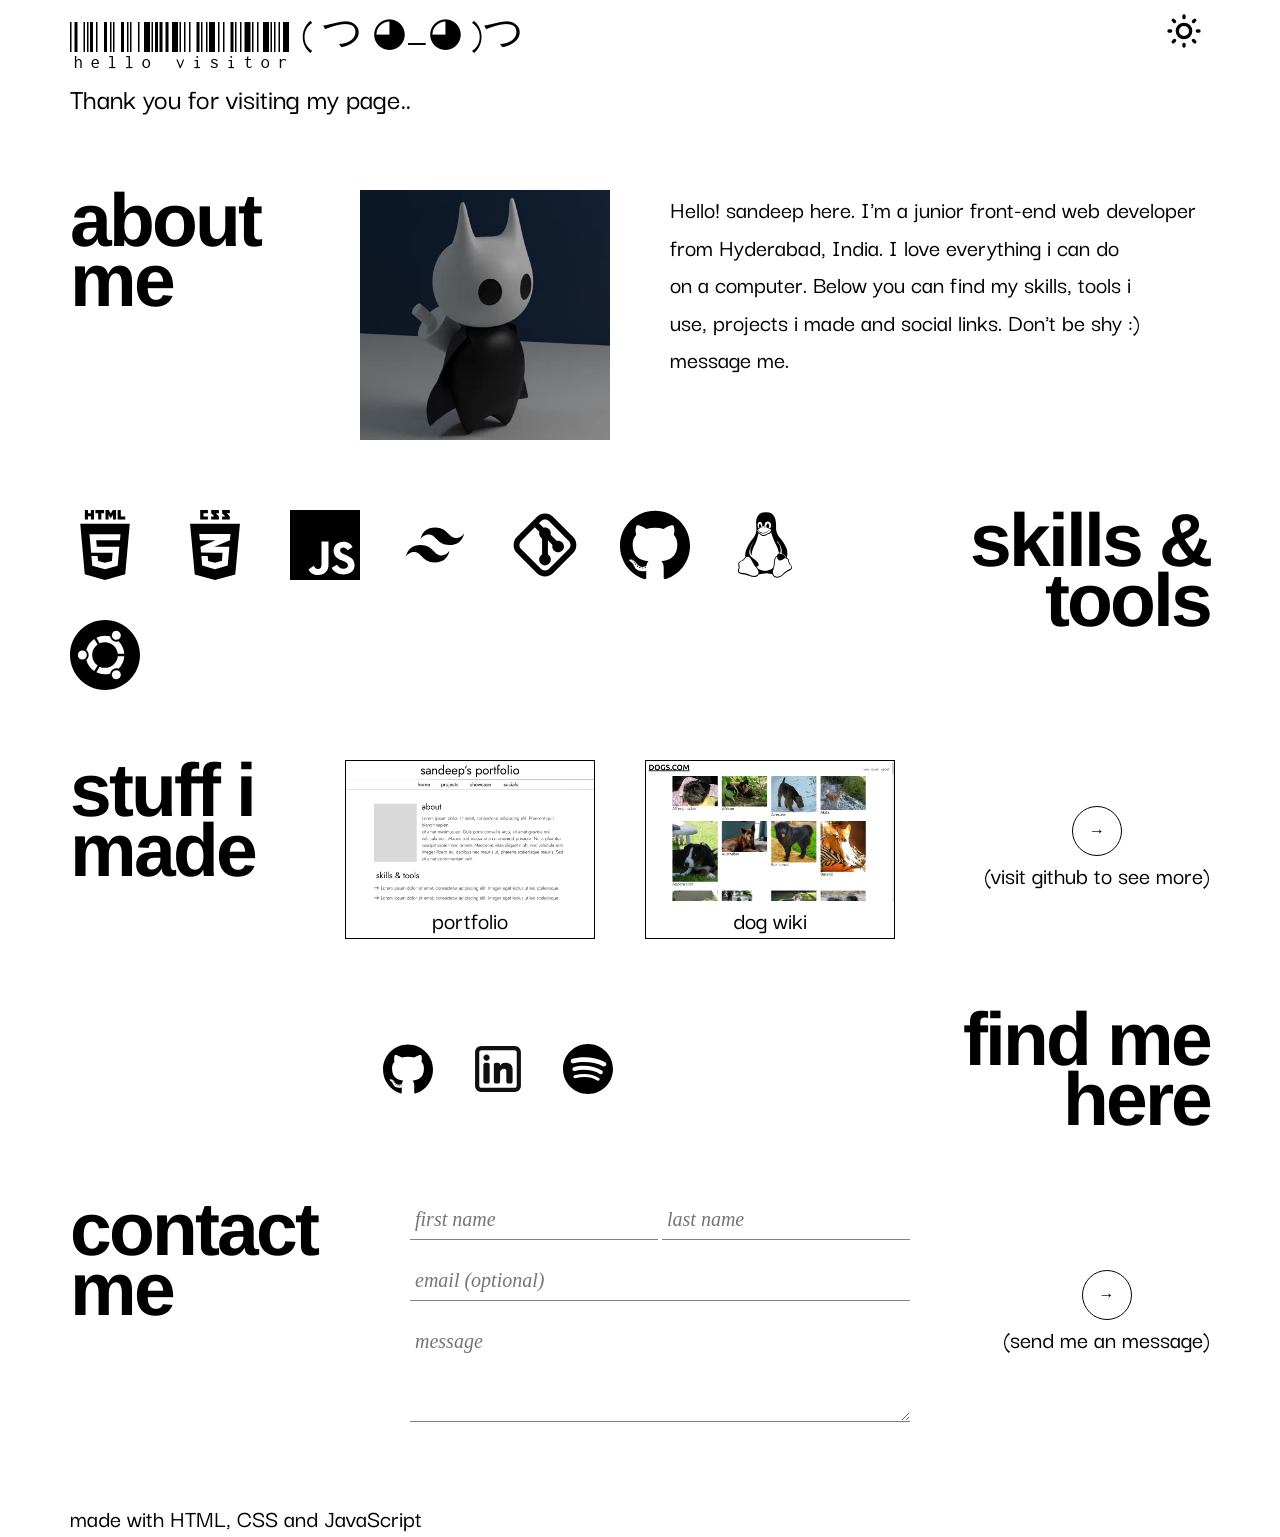
==== commit 3e3f0a9d: "add darkmode" ====
--- a/index.html
+++ b/index.html
@@ -19,6 +19,12 @@
                 <p>Thank you for visiting my page..</p>
             </div>
         </div>
+        <button onclick="darkMode()">
+            <svg class="svg-btn" width="800px" height="800px" viewBox="0 0 24 24" fill="none" xmlns="http://www.w3.org/2000/svg">
+                <path d="M12 3V4M12 20V21M4 12H3M6.31412 6.31412L5.5 5.5M17.6859 6.31412L18.5 5.5M6.31412 17.69L5.5 18.5001M17.6859 17.69L18.5 18.5001M21 12H20M16 12C16 14.2091 14.2091 16 12 16C9.79086 16 8 14.2091 8 12C8 9.79086 9.79086 8 12 8C14.2091 8 16 9.79086 16 12Z" stroke-width="2" stroke-linecap="round" stroke-linejoin="round"/>
+            </svg>
+        </button>
+
     </header>
     <main>
         <div class="about">
@@ -31,21 +37,110 @@
             </div>
             <div class="info">
                 <p>Hello! sandeep here. I'm a junior front-end
-                    web developer from Hyderabad, India. Lorem ipsum dolor sit amet consectetur adipisicing elit. Nostrum ut ab, eius culpa nesciunt sequi inventore id alias suscipit corporis, soluta aliquid quo dicta est. Unde dolores voluptatum pariatur labore.
+                    web developer from Hyderabad, India. I love everything i can do on a computer. Below you can find my skills, tools
+                    i use, projects i made and social links. Don't be shy :) message me.
                 </p>
             </div>
         </div>
         <div class="skills-tools">
             <div class="images">
-                <div class="square"><img src="icons/html5-01-svgrepo-com.svg" alt="html5 icon"></div>
-                <div class="square"><img src="icons/css3-01-svgrepo-com.svg" alt="css icon"></div>
-                <div class="square"><img src="icons/tailwind-css-svgrepo-com.svg" alt=""></div>
-                <div class="square"><img src="icons/javascript-155-svgrepo-com.svg" alt="javascript icon"></div>
-                <div class="square"><img src="icons/git-svgrepo-com.svg" alt="git icon"></div>
-                <div class="square"><img src="icons/github_6424084.svg" alt="github icon"></div>
-                <div class="square"><img src="icons/figma-svgrepo-com.svg" alt="figma icon"></div>
-                <div class="square"><img src="icons/linux-svgrepo-com.svg" alt="linux icon"></div>
-
+                <div class="square">
+                    <svg version="1.1" xmlns="http://www.w3.org/2000/svg" xmlns:xlink="http://www.w3.org/1999/xlink"  width="800px"
+                         viewBox="0 0 512 512" enable-background="new 0 0 512 512" xml:space="preserve">
+
+                    <g id="c133de6af664cd4f011a55de6b000d0b">
+
+                    <path display="inline" d="M108.669,0.501h23.032v22.756h21.069V0.501h23.034V69.41h-23.032V46.334h-21.069V69.41h-23.032V0.501
+                            H108.669z M206.091,23.353h-20.275V0.501h63.594v22.852h-20.285V69.41h-23.032V23.353H206.091z M259.502,0.501h24.02l14.771,24.213
+                            l14.759-24.213h24.023V69.41h-22.938V35.256l-15.845,24.5h-0.395l-15.856-24.5V69.41h-22.539V0.501z M348.54,0.501h23.038v46.133
+                            h32.391V69.41H348.54V0.501z M74.987,100.926l32.946,369.533l147.844,41.04L404.031,470.4l32.981-369.475H74.987z M368.289,188.62
+                            l-2.063,22.977l-0.906,10.188h-0.149H256h-0.158h-63.956l4.142,46.407h59.814H256h92.98h12.214l-1.106,12.172l-10.65,119.32
+                            l-0.682,7.652L256,433.045v0.008l-0.208,0.059l-92.839-25.774l-6.351-71.161h20.97h24.527l3.227,36.146l50.474,13.632l0.042-0.013
+                            v-0.004l50.551-13.64l5.257-58.781H256h-0.158H154.578L143.439,188.62l-1.085-12.157h113.488H256h113.374L368.289,188.62z">
+
+                    </path>
+
+                    </g>
+
+                    </svg>
+                </div>
+                <div class="square">
+                    <svg fill="#000000"  version="1.1" xmlns="http://www.w3.org/2000/svg" xmlns:xlink="http://www.w3.org/1999/xlink"  width="800px"
+                        viewBox="0 0 512 512" enable-background="new 0 0 512 512" xml:space="preserve">
+
+                    <g id="c133de6af664cd4f011a55de6b001a2b">
+
+                    <path display="inline" d="M204.064,46.682v22.018h-56.302V0.501h56.302v24.13h-32.172v22.051H204.064z M261.941,24.631h22.492
+                            V0.501h-56.308c0,0,0,12.112,0,24.13c7.533,7.533,11.461,11.139,22.356,22.034c-6.369,0-22.356,0.022-22.356,0.021v22.014h56.308
+                            V46.682L261.941,24.631z M341.746,24.631h22.49V0.501H307.93c0,0,0,12.112,0,24.13c7.531,7.533,11.461,11.139,22.355,22.034
+                            c-6.365,0-22.355,0.022-22.355,0.021v22.014h56.307V46.682L341.746,24.631z M438.395,101.112l-34.203,370.486l-148.193,39.9
+                            l-148.196-39.9L73.605,101.112H438.395z M369.477,176.444H255.865h-115.62l5.529,44.739h110.091h6.184l-6.184,2.574
+                            l-106.067,44.177l3.518,43.73l102.549,0.333l54.963,0.175l-3.521,58.311l-51.442,14.484v-0.046l-0.422,0.116l-49.684-12.542
+                            l-3.015-36.195h-0.164h-46.085h-0.162l6.032,69.876l93.5,27.649v-0.05l0.168,0.05l93-27.146L361.1,267.935H255.865h-0.26
+                            l0.26-0.112l109.086-46.639L369.477,176.444z">
+
+                    </path>
+
+                    </g>
+
+                    </svg>
+                </div>
+                <div class="square">
+                    <svg width="800px" viewBox="0 0 20 20" version="1.1" xmlns="http://www.w3.org/2000/svg" xmlns:xlink="http://www.w3.org/1999/xlink">
+
+                        <title>javascript [#155]</title>
+                        <desc>Created with Sketch.</desc>
+                        <defs>
+
+                    </defs>
+                        <g id="Page-1"  stroke-width="1" >
+                            <g id="Dribbble-Light-Preview" transform="translate(-420.000000, -7479.000000)">
+                                <g id="icons" transform="translate(56.000000, 160.000000)">
+                                    <path d="M379.328,7337.432 C377.583,7337.432 376.455,7336.6 375.905,7335.512 L375.905,7335.512 L377.435,7334.626 C377.838,7335.284 378.361,7335.767 379.288,7335.767 C380.066,7335.767 380.563,7335.378 380.563,7334.841 C380.563,7334.033 379.485,7333.717 378.724,7333.391 C377.368,7332.814 376.468,7332.089 376.468,7330.558 C376.468,7329.149 377.542,7328.075 379.221,7328.075 C380.415,7328.075 381.275,7328.491 381.892,7329.578 L380.429,7330.518 C380.107,7329.941 379.758,7329.713 379.221,7329.713 C378.67,7329.713 378.321,7330.062 378.321,7330.518 C378.321,7331.082 378.67,7331.31 379.476,7331.659 C381.165,7332.383 382.443,7332.952 382.443,7334.814 C382.443,7336.506 381.114,7337.432 379.328,7337.432 L379.328,7337.432 Z M375,7334.599 C375,7336.546 373.801,7337.575 372.136,7337.575 C370.632,7337.575 369.731,7337 369.288,7336 L369.273,7336 L369.266,7336 L369.262,7336 L370.791,7334.931 C371.086,7335.454 371.352,7335.825 371.996,7335.825 C372.614,7335.825 373,7335.512 373,7334.573 L373,7328 L375,7328 L375,7334.599 Z M364,7339 L384,7339 L384,7319 L364,7319 L364,7339 Z" id="javascript-[#155]">
+
+                    </path>
+                                </g>
+                            </g>
+                        </g>
+                    </svg>
+                </div>
+                <div class="square">
+                    <svg fill="#000000" width="800px" viewBox="0 0 24 24" xmlns="http://www.w3.org/2000/svg" xml:space="preserve"><path fill-rule="evenodd" clip-rule="evenodd" d="M12 6.036c-2.667 0-4.333 1.325-5 3.976 1-1.325 2.167-1.822 3.5-1.491.761.189 1.305.738 1.906 1.345C13.387 10.855 14.522 12 17 12c2.667 0 4.333-1.325 5-3.976-1 1.325-2.166 1.822-3.5 1.491-.761-.189-1.305-.738-1.907-1.345-.98-.99-2.114-2.134-4.593-2.134zM7 12c-2.667 0-4.333 1.325-5 3.976 1-1.326 2.167-1.822 3.5-1.491.761.189 1.305.738 1.907 1.345.98.989 2.115 2.134 4.594 2.134 2.667 0 4.333-1.325 5-3.976-1 1.325-2.167 1.822-3.5 1.491-.761-.189-1.305-.738-1.906-1.345C10.613 13.145 9.478 12 7 12z"/></svg>
+                </div>
+                <div class="square">
+                    <svg width="800px" viewBox="0 0 24 24" xmlns="http://www.w3.org/2000/svg">
+                        <path clip-rule="evenodd" d="M13.4142 3.82843C12.6332 3.04738 11.3668 3.04738 10.5858 3.82843L9.91421 4.5L11.482 6.06774C11.6472 6.02356 11.8208 6 12 6C13.1046 6 14 6.89543 14 8C14 8.17916 13.9764 8.35282 13.9323 8.51804L15.982 10.5677C16.1472 10.5236 16.3208 10.5 16.5 10.5C17.6046 10.5 18.5 11.3954 18.5 12.5C18.5 13.6046 17.6046 14.5 16.5 14.5C15.3954 14.5 14.5 13.6046 14.5 12.5C14.5 12.3208 14.5236 12.1472 14.5677 11.982L13 10.4142V15.2676C13.5978 15.6134 14 16.2597 14 17C14 18.1046 13.1046 19 12 19C10.8954 19 10 18.1046 10 17C10 16.2597 10.4022 15.6134 11 15.2676V9.73244C10.4022 9.38663 10 8.74028 10 8C10 7.82084 10.0236 7.64718 10.0677 7.48196L8.5 5.91421L3.82843 10.5858C3.04738 11.3668 3.04738 12.6332 3.82843 13.4142L10.5858 20.1716C11.3668 20.9526 12.6332 20.9526 13.4142 20.1716L20.1716 13.4142C20.9526 12.6332 20.9526 11.3668 20.1716 10.5858L13.4142 3.82843ZM9.17157 2.41421C10.7337 0.852115 13.2663 0.852119 14.8284 2.41422L21.5858 9.17157C23.1479 10.7337 23.1479 13.2663 21.5858 14.8284L14.8284 21.5858C13.2663 23.1479 10.7337 23.1479 9.17157 21.5858L2.41421 14.8284C0.852115 13.2663 0.852119 10.7337 2.41422 9.17157L9.17157 2.41421Z" />
+                    </svg>
+                </div>
+                <div class="square">
+                    <svg xmlns="http://www.w3.org/2000/svg" xmlns:xlink="http://www.w3.org/1999/xlink" version="1.1" id="Capa_1" x="0px" y="0px" viewBox="0 0 24 24" style="enable-background:new 0 0 24 24;" xml:space="preserve" width="512">
+                        <g>
+                            <path style="fill-rule:evenodd;clip-rule:evenodd;" d="M12,0.296c-6.627,0-12,5.372-12,12c0,5.302,3.438,9.8,8.206,11.387   c0.6,0.111,0.82-0.26,0.82-0.577c0-0.286-0.011-1.231-0.016-2.234c-3.338,0.726-4.043-1.416-4.043-1.416   C4.421,18.069,3.635,17.7,3.635,17.7c-1.089-0.745,0.082-0.729,0.082-0.729c1.205,0.085,1.839,1.237,1.839,1.237   c1.07,1.834,2.807,1.304,3.492,0.997C9.156,18.429,9.467,17.9,9.81,17.6c-2.665-0.303-5.467-1.332-5.467-5.93   c0-1.31,0.469-2.381,1.237-3.221C5.455,8.146,5.044,6.926,5.696,5.273c0,0,1.008-0.322,3.301,1.23   C9.954,6.237,10.98,6.104,12,6.099c1.02,0.005,2.047,0.138,3.006,0.404c2.29-1.553,3.297-1.23,3.297-1.23   c0.653,1.653,0.242,2.873,0.118,3.176c0.769,0.84,1.235,1.911,1.235,3.221c0,4.609-2.807,5.624-5.479,5.921   c0.43,0.372,0.814,1.103,0.814,2.222c0,1.606-0.014,2.898-0.014,3.293c0,0.319,0.216,0.694,0.824,0.576   c4.766-1.589,8.2-6.085,8.2-11.385C24,5.669,18.627,0.296,12,0.296z"/>
+                            <path d="M4.545,17.526c-0.026,0.06-0.12,0.078-0.206,0.037c-0.087-0.039-0.136-0.121-0.108-0.18   c0.026-0.061,0.12-0.078,0.207-0.037C4.525,17.384,4.575,17.466,4.545,17.526L4.545,17.526z"/>
+                            <path d="M5.031,18.068c-0.057,0.053-0.169,0.028-0.245-0.055c-0.079-0.084-0.093-0.196-0.035-0.249   c0.059-0.053,0.167-0.028,0.246,0.056C5.076,17.903,5.091,18.014,5.031,18.068L5.031,18.068z"/>
+                            <path d="M5.504,18.759c-0.074,0.051-0.194,0.003-0.268-0.103c-0.074-0.107-0.074-0.235,0.002-0.286   c0.074-0.051,0.193-0.005,0.268,0.101C5.579,18.579,5.579,18.707,5.504,18.759L5.504,18.759z"/>
+                            <path d="M6.152,19.427c-0.066,0.073-0.206,0.053-0.308-0.046c-0.105-0.097-0.134-0.234-0.068-0.307   c0.067-0.073,0.208-0.052,0.311,0.046C6.191,19.217,6.222,19.355,6.152,19.427L6.152,19.427z"/>
+                            <path d="M7.047,19.814c-0.029,0.094-0.164,0.137-0.3,0.097C6.611,19.87,6.522,19.76,6.55,19.665   c0.028-0.095,0.164-0.139,0.301-0.096C6.986,19.609,7.075,19.719,7.047,19.814L7.047,19.814z"/>
+                            <path d="M8.029,19.886c0.003,0.099-0.112,0.181-0.255,0.183c-0.143,0.003-0.26-0.077-0.261-0.174c0-0.1,0.113-0.181,0.256-0.184   C7.912,19.708,8.029,19.788,8.029,19.886L8.029,19.886z"/>
+                            <path d="M8.943,19.731c0.017,0.096-0.082,0.196-0.224,0.222c-0.139,0.026-0.268-0.034-0.286-0.13   c-0.017-0.099,0.084-0.198,0.223-0.224C8.797,19.574,8.925,19.632,8.943,19.731L8.943,19.731z"/>
+                        </g>
+
+                    </svg>
+                </div>
+                <div class="square">
+                    <svg fill="#000000" width="800px" viewBox="0 0 32 32" version="1.1" xmlns="http://www.w3.org/2000/svg">
+                    <title>linux</title>
+                    <path d="M14.923 8.080c-0.025 0.072-0.141 0.061-0.207 0.082-0.059 0.031-0.107 0.085-0.175 0.085-0.062 0-0.162-0.025-0.17-0.085-0.012-0.082 0.11-0.166 0.187-0.166 0.050-0.024 0.108-0.037 0.169-0.037 0.056 0 0.109 0.011 0.157 0.032l-0.003-0.001c0.022 0.009 0.038 0.030 0.038 0.055 0 0.003-0 0.005-0.001 0.008l0-0v0.025h0.004zM15.611 8.080v-0.027c-0.008-0.025 0.016-0.052 0.036-0.062 0.046-0.020 0.1-0.032 0.157-0.032 0.061 0 0.119 0.014 0.17 0.038l-0.002-0.001c0.079 0 0.2 0.084 0.187 0.169-0.007 0.061-0.106 0.082-0.169 0.082-0.069 0-0.115-0.054-0.176-0.085-0.065-0.023-0.182-0.010-0.204-0.081zM16.963 10.058c-0.532 0.337-1.161 0.574-1.835 0.666l-0.024 0.003c-0.606-0.035-1.157-0.248-1.607-0.588l0.007 0.005c-0.192-0.167-0.35-0.335-0.466-0.419-0.205-0.167-0.18-0.416-0.092-0.416 0.136 0.020 0.161 0.167 0.249 0.25 0.12 0.082 0.269 0.25 0.45 0.416 0.397 0.328 0.899 0.541 1.45 0.583l0.009 0.001c0.654-0.057 1.249-0.267 1.763-0.592l-0.016 0.010c0.244-0.169 0.556-0.417 0.81-0.584 0.195-0.17 0.186-0.334 0.349-0.334 0.16 0.020 0.043 0.167-0.184 0.415-0.246 0.188-0.527 0.381-0.818 0.56l-0.044 0.025zM8.017 21.397h0.012c0.069 0 0.137 0.007 0.203 0.019l-0.007-0.001c0.544 0.14 0.992 0.478 1.273 0.931l0.005 0.009 1.137 2.079 0.004 0.004c0.457 0.773 0.948 1.442 1.497 2.059l-0.011-0.013c0.49 0.52 0.82 1.196 0.909 1.946l0.002 0.016v0.008c-0.012 0.817-0.613 1.491-1.396 1.616l-0.009 0.001c-0.2 0.031-0.432 0.048-0.667 0.048-0.857 0-1.659-0.233-2.347-0.64l0.021 0.012c-1.053-0.441-2.275-0.714-3.555-0.752l-0.015-0c-0.372-0.025-0.696-0.215-0.901-0.496l-0.002-0.003c-0.054-0.174-0.085-0.374-0.085-0.582 0-0.35 0.088-0.679 0.244-0.966l-0.005 0.011v-0.005l0.003-0.004c0.041-0.188 0.065-0.405 0.065-0.627 0-0.274-0.036-0.539-0.104-0.791l0.005 0.021c-0.041-0.15-0.065-0.323-0.065-0.502 0-0.242 0.043-0.473 0.123-0.687l-0.004 0.014c0.2-0.417 0.495-0.5 0.862-0.666 0.438-0.133 0.819-0.334 1.151-0.593l-0.008 0.006h0.002v-0.003c0.32-0.335 0.556-0.751 0.835-1.047 0.195-0.249 0.492-0.41 0.827-0.42l0.002-0zM21.531 21.336c-0.001 0.017-0.001 0.038-0.001 0.059 0 0.743 0.449 1.381 1.091 1.658l0.012 0.005c0.048 0.003 0.104 0.005 0.16 0.005 0.831 0 1.575-0.371 2.075-0.957l0.003-0.004 0.264-0.012c0.053-0.008 0.114-0.012 0.176-0.012 0.341 0 0.652 0.132 0.883 0.348l-0.001-0.001 0.004 0.004c0.249 0.301 0.422 0.673 0.487 1.082l0.002 0.013c0.055 0.505 0.238 0.96 0.517 1.34l-0.005-0.008c0.416 0.356 0.705 0.85 0.793 1.411l0.002 0.013 0.004-0.009v0.022l-0.004-0.015c-0.019 0.327-0.231 0.495-0.622 0.744-1.184 0.497-2.201 1.158-3.077 1.968l0.007-0.006c-0.608 0.792-1.501 1.339-2.523 1.486l-0.021 0.002c-0.074 0.010-0.16 0.016-0.247 0.016-0.768 0-1.428-0.464-1.716-1.126l-0.005-0.012-0.006-0.004c-0.093-0.286-0.146-0.615-0.146-0.956 0-0.416 0.079-0.813 0.224-1.178l-0.008 0.022c0.234-0.668 0.435-1.466 0.568-2.288l0.011-0.083c0.016-0.812 0.104-1.593 0.258-2.35l-0.014 0.083c0.085-0.518 0.381-0.954 0.794-1.225l0.007-0.004 0.056-0.027zM18.8 10.142c0.6 2.147 1.339 4.002 2.247 5.757l-0.079-0.167c0.613 1.090 1.090 2.355 1.363 3.695l0.014 0.084c0.009-0 0.020-0 0.031-0 0.217 0 0.427 0.029 0.627 0.084l-0.017-0.004c0.11-0.395 0.173-0.848 0.173-1.316 0-1.426-0.587-2.716-1.533-3.639l-0.001-0.001c-0.275-0.25-0.29-0.419-0.154-0.419 0.971 0.91 1.689 2.078 2.045 3.394l0.012 0.051c0.089 0.329 0.14 0.707 0.14 1.097 0 0.351-0.041 0.693-0.119 1.020l0.006-0.030c0.074 0.038 0.16 0.067 0.251 0.083l0.006 0.001c1.29 0.667 1.766 1.172 1.537 1.921v-0.054c-0.075-0.004-0.15 0-0.225 0h-0.020c0.189-0.584-0.227-1.031-1.331-1.53-1.143-0.5-2.057-0.42-2.212 0.581-0.011 0.049-0.019 0.106-0.022 0.165l-0 0.003c-0.073 0.030-0.16 0.058-0.25 0.078l-0.011 0.002c-0.508 0.336-0.87 0.859-0.989 1.469l-0.002 0.014c-0.148 0.695-0.241 1.5-0.256 2.323l-0 0.012v0.004c-0.091 0.637-0.23 1.207-0.418 1.753l0.020-0.066c-0.983 0.804-2.251 1.29-3.634 1.29-1.13 0-2.184-0.325-3.073-0.887l0.024 0.014c-0.146-0.253-0.313-0.472-0.503-0.667l0.001 0.001c-0.097-0.16-0.211-0.297-0.342-0.415l-0.002-0.001c0.207-0 0.407-0.031 0.596-0.088l-0.015 0.004c0.18-0.085 0.318-0.232 0.391-0.412l0.002-0.005c0.018-0.093 0.029-0.199 0.029-0.308 0-0.445-0.175-0.848-0.461-1.146l0.001 0.001c-0.619-0.761-1.359-1.395-2.196-1.88l-0.038-0.020c-0.671-0.388-1.179-0.995-1.43-1.722l-0.007-0.022c-0.093-0.318-0.147-0.684-0.147-1.062 0-0.353 0.047-0.695 0.134-1.021l-0.006 0.027c0.377-1.314 0.921-2.461 1.62-3.496l-0.028 0.043c0.134-0.081 0.046 0.169-0.51 1.217-0.474 0.713-0.757 1.59-0.757 2.533 0 0.84 0.224 1.627 0.616 2.306l-0.012-0.022c0.052-1.309 0.345-2.537 0.834-3.659l-0.025 0.065c1.055-1.902 1.854-4.111 2.275-6.452l0.020-0.131c0.060 0.045 0.271 0.169 0.361 0.252 0.272 0.166 0.475 0.416 0.737 0.581 0.267 0.26 0.633 0.42 1.035 0.42 0.021 0 0.042-0 0.063-0.001l-0.003 0c0.049 0.004 0.094 0.008 0.137 0.008 0.459-0.009 0.887-0.132 1.259-0.342l-0.013 0.007c0.362-0.167 0.65-0.417 0.925-0.5h0.006c0.535-0.145 0.983-0.454 1.3-0.869l0.004-0.006zM15.301 7.465c0.003 0 0.006-0 0.009-0 0.569 0 1.094 0.187 1.517 0.503l-0.007-0.005c0.378 0.234 0.814 0.433 1.275 0.574l0.040 0.010h0.004c0.246 0.11 0.449 0.281 0.594 0.494l0.003 0.005v-0.164c0.046 0.092 0.074 0.201 0.074 0.316 0 0.098-0.020 0.191-0.055 0.276l0.002-0.005c-0.288 0.507-0.755 0.884-1.313 1.048l-0.016 0.004v0.002c-0.335 0.169-0.626 0.416-0.968 0.581-0.35 0.21-0.771 0.334-1.222 0.334-0.015 0-0.030-0-0.045-0l0.002 0c-0.022 0.001-0.048 0.002-0.074 0.002-0.174 0-0.342-0.031-0.496-0.089l0.010 0.003c-0.159-0.087-0.29-0.169-0.417-0.257l0.014 0.010c-0.227-0.199-0.477-0.39-0.739-0.565l-0.026-0.016v-0.006h-0.006c-0.375-0.199-0.67-0.504-0.852-0.876l-0.005-0.012c-0.027-0.067-0.042-0.145-0.042-0.226 0-0.218 0.112-0.41 0.281-0.522l0.002-0.001c0.28-0.169 0.475-0.339 0.604-0.42 0.13-0.092 0.179-0.127 0.22-0.164h0.002v-0.004c0.268-0.339 0.623-0.599 1.032-0.746l0.016-0.005c0.174-0.050 0.374-0.079 0.581-0.081h0.001zM13.589 5.333h0.045c0.188 0.004 0.361 0.067 0.501 0.17l-0.002-0.002c0.179 0.159 0.325 0.352 0.425 0.57l0.004 0.011c0.113 0.245 0.183 0.53 0.191 0.83l0 0.003v0.005c0.004 0.046 0.006 0.099 0.006 0.152 0 0.063-0.003 0.126-0.009 0.188l0.001-0.008v0.1c-0.037 0.009-0.070 0.022-0.104 0.030-0.191 0.079-0.352 0.163-0.505 0.258l0.014-0.008c0.008-0.055 0.012-0.118 0.012-0.182 0-0.053-0.003-0.106-0.009-0.158l0.001 0.006v-0.019c-0.018-0.154-0.054-0.295-0.107-0.428l0.004 0.011c-0.041-0.132-0.113-0.244-0.207-0.333l-0-0c-0.055-0.050-0.128-0.081-0.209-0.081-0.007 0-0.014 0-0.021 0.001l0.001-0h-0.026c-0.103 0.011-0.189 0.075-0.232 0.163l-0.001 0.002c-0.077 0.093-0.13 0.208-0.15 0.334l-0 0.004c-0.023 0.086-0.035 0.185-0.035 0.287 0 0.044 0.002 0.088 0.007 0.131l-0-0.005v0.019c0.016 0.154 0.052 0.296 0.104 0.428l-0.004-0.011c0.042 0.132 0.113 0.245 0.207 0.335l0 0c0.012 0.012 0.026 0.022 0.042 0.030l0.001 0c-0.083 0.053-0.155 0.109-0.221 0.171l0.001-0.001c-0.045 0.040-0.1 0.070-0.161 0.084l-0.003 0.001c-0.123-0.147-0.237-0.312-0.335-0.486l-0.008-0.016c-0.113-0.245-0.183-0.529-0.194-0.83l-0-0.004c-0.004-0.048-0.006-0.104-0.006-0.161 0-0.241 0.039-0.473 0.11-0.69l-0.004 0.016c0.074-0.258 0.195-0.481 0.356-0.671l-0.002 0.003c0.127-0.15 0.313-0.245 0.522-0.25h0.001zM17.291 5.259h0.016c0.001 0 0.002 0 0.004 0 0.275 0 0.527 0.093 0.729 0.249l-0.003-0.002c0.229 0.177 0.413 0.4 0.542 0.655l0.005 0.011c0.121 0.266 0.196 0.575 0.207 0.901l0 0.004c0-0.025 0.007-0.050 0.007-0.075v0.131l-0.005-0.026-0.005-0.030c-0.003 0.32-0.071 0.622-0.193 0.897l0.006-0.014c-0.062 0.163-0.152 0.303-0.266 0.419l0-0c-0.030-0.018-0.067-0.035-0.104-0.050l-0.006-0.002c-0.135-0.042-0.253-0.099-0.36-0.169l0.005 0.003c-0.077-0.032-0.169-0.060-0.264-0.081l-0.011-0.002c0.081-0.076 0.156-0.157 0.225-0.243l0.004-0.005c0.063-0.148 0.102-0.319 0.11-0.499l0-0.003v-0.025c0-0.008 0-0.016 0-0.025 0-0.17-0.028-0.333-0.080-0.485l0.003 0.011c-0.063-0.159-0.14-0.296-0.232-0.421l0.004 0.005c-0.087-0.088-0.202-0.148-0.331-0.165l-0.003-0h-0.020c-0.001 0-0.003-0-0.004-0-0.132 0-0.25 0.065-0.322 0.164l-0.001 0.001c-0.116 0.113-0.204 0.253-0.254 0.41l-0.002 0.007c-0.063 0.147-0.104 0.318-0.112 0.496l-0 0.003v0.024c0.002 0.12 0.011 0.236 0.027 0.349l-0.002-0.015c-0.241-0.084-0.547-0.169-0.759-0.252-0.012-0.073-0.020-0.159-0.022-0.247l-0-0.003v-0.025c-0.001-0.020-0.001-0.043-0.001-0.066 0-0.324 0.069-0.631 0.194-0.908l-0.006 0.014c0.106-0.279 0.293-0.508 0.532-0.663l0.005-0.003c0.204-0.156 0.462-0.25 0.742-0.25h0zM16.63 1.004c-0.194 0-0.394 0.010-0.6 0.026-5.281 0.416-3.88 6.007-3.961 7.87-0.050 1.426-0.534 2.729-1.325 3.792l0.013-0.018c-1.407 1.602-2.555 3.474-3.351 5.523l-0.043 0.127c-0.258 0.685-0.408 1.476-0.408 2.302 0 0.285 0.018 0.566 0.052 0.841l-0.003-0.033c-0.056 0.046-0.103 0.102-0.136 0.166l-0.001 0.003c-0.325 0.335-0.562 0.75-0.829 1.048-0.283 0.217-0.615 0.388-0.975 0.494l-0.021 0.005c-0.464 0.139-0.842 0.442-1.075 0.841l-0.005 0.009c-0.104 0.212-0.165 0.461-0.165 0.725 0 0.010 0 0.019 0 0.029l-0-0.001c0.002 0.238 0.026 0.469 0.073 0.693l-0.004-0.023c0.056 0.219 0.088 0.471 0.088 0.73 0 0.17-0.014 0.337-0.041 0.5l0.002-0.018c-0.167 0.313-0.264 0.685-0.264 1.080 0 0.278 0.048 0.544 0.137 0.791l-0.005-0.016c0.273 0.388 0.686 0.662 1.164 0.749l0.011 0.002c1.274 0.107 2.451 0.373 3.561 0.78l-0.094-0.030c0.698 0.415 1.539 0.66 2.436 0.66 0.294 0 0.582-0.026 0.862-0.077l-0.029 0.004c0.667-0.151 1.211-0.586 1.504-1.169l0.006-0.013c0.734-0.004 1.537-0.336 2.824-0.417 0.873-0.072 1.967 0.334 3.22 0.25 0.037 0.159 0.086 0.298 0.148 0.429l-0.006-0.013 0.004 0.004c0.384 0.804 1.19 1.35 2.124 1.35 0.081 0 0.161-0.004 0.24-0.012l-0.010 0.001c1.151-0.17 2.139-0.768 2.813-1.623l0.007-0.009c0.843-0.768 1.827-1.401 2.905-1.853l0.067-0.025c0.432-0.191 0.742-0.585 0.81-1.059l0.001-0.007c-0.059-0.694-0.392-1.299-0.888-1.716l-0.004-0.003v-0.121l-0.004-0.004c-0.214-0.33-0.364-0.722-0.421-1.142l-0.002-0.015c-0.053-0.513-0.278-0.966-0.615-1.307l0 0h-0.004c-0.074-0.067-0.154-0.084-0.235-0.169-0.066-0.047-0.148-0.076-0.237-0.080l-0.001-0c0.195-0.602 0.308-1.294 0.308-2.013 0-0.94-0.193-1.835-0.541-2.647l0.017 0.044c-0.704-1.672-1.619-3.111-2.732-4.369l0.014 0.017c-1.105-1.082-1.828-2.551-1.948-4.187l-0.001-0.021c0.033-2.689 0.295-7.664-4.429-7.671z"></path>
+                    </svg>
+                </div>
+                <div class="square">
+                    <svg xmlns="http://www.w3.org/2000/svg" xmlns:xlink="http://www.w3.org/1999/xlink" version="1.1" id="Capa_1" x="0px" y="0px" viewBox="0 0 24 24" style="enable-background:new 0 0 24 24;" xml:space="preserve" width="512">
+                        <g>
+                            <path d="M12,0C5.373,0,0,5.372,0,12c0,6.628,5.373,12,12,12s12-5.373,12-12C24,5.372,18.628,0,12,0z M14.55,4.499   c0.426-0.738,1.37-0.99,2.107-0.564c0.739,0.426,0.991,1.369,0.565,2.107c-0.426,0.738-1.369,0.99-2.107,0.564   C14.377,6.18,14.124,5.236,14.55,4.499z M4.229,13.543c-0.851,0-1.542-0.691-1.542-1.543c0-0.852,0.691-1.542,1.542-1.542   c0.853,0,1.544,0.69,1.544,1.542C5.772,12.852,5.082,13.543,4.229,13.543z M5.59,13.691c0.494-0.398,0.81-1.007,0.81-1.692   c0-0.683-0.316-1.293-0.81-1.691C6.007,8.723,6.997,7.37,8.325,6.483L9.471,8.4C8.34,9.195,7.6,10.512,7.6,12   c0,1.489,0.739,2.805,1.871,3.601l-1.147,1.916C6.997,16.63,6.007,15.277,5.59,13.691z M16.657,20.066   c-0.738,0.426-1.681,0.173-2.107-0.564c-0.426-0.738-0.173-1.681,0.565-2.107c0.738-0.426,1.681-0.173,2.107,0.564   C17.648,18.697,17.395,19.64,16.657,20.066z M16.669,16.705c-0.591-0.228-1.277-0.197-1.868,0.145   c-0.592,0.341-0.962,0.92-1.059,1.547c-0.555,0.151-1.139,0.231-1.74,0.231c-1.056,0-2.054-0.247-2.94-0.686l1.087-1.951   C10.71,16.253,11.339,16.4,12,16.4c2.299,0,4.185-1.763,4.382-4.01l2.233,0.035C18.51,14.095,17.785,15.597,16.669,16.705z    M16.383,11.61C16.185,9.362,14.299,7.6,12,7.6c-0.662,0-1.291,0.147-1.854,0.408L9.06,6.058C9.946,5.618,10.944,5.372,12,5.372   c0.602,0,1.185,0.081,1.74,0.231C13.838,6.23,14.208,6.809,14.8,7.15c0.592,0.342,1.277,0.373,1.868,0.145   c1.116,1.108,1.841,2.61,1.947,4.28L16.383,11.61z"/>
+                        </g>
+
+                    </svg>
+                </div>
 
             </div>
             <div class="heading">
@@ -58,12 +153,22 @@
                 <h2>stuff i <br>made</h2>
             </div>
             <div class="stuff">
-                <div class=""><a href="http://grizzlybear97.github.io/portfolio" target="_blank"><img src="images/portfolio.png" alt="portfolio"></a></div>
-                <div class=""><a href="http://grizzlybear97.github.io/dog-wiki" target="_blank"><img src="images/doggowiki.png" alt="dog wiki"></a></div>
+                <div class="stuff__section">
+                    <a href="http://grizzlybear97.github.io/portfolio" target="_blank">
+                        <img src="images/portfolio.png" alt="portfolio">
+
+                    <p>portfolio</p></a>
+                </div>
+                <div class="stuff__section">
+                    <a href="http://grizzlybear97.github.io/dog-wiki" target="_blank">
+                        <img src="images/doggowiki.png" alt="dog wiki">
+                    </a>
+                    <p>dog wiki</p>
+                </div>
             </div>
             <div class="more">
                 <div class="button">
-                    <a href="https://github.com/grizzlybear97"><button><div class="span" style="text-align: center;">&rightarrow;</div></button></a>
+                    <a href="https://github.com/grizzlybear97" target="_blank"><button><div class="span" style="text-align: center;">&rightarrow;</div></button></a>
                 </div>
                 <p><a href="https://github.com/grizzlybear97" target="_blank">(visit github to see more)</a></p>
             </div>
@@ -73,9 +178,39 @@
                 <h2>find me <br>here</h2>
             </div>
             <div class="links">
-                <div class=""><a href="https://github.com/grizzlybear97" target="_blank"><img src="icons/github_6424084.svg" alt="github link"></a></div>
-                <div class=""><a href="https://open.spotify.com/user/31vhyeh2mwbd4wmwoucv5dpjlt6i" target="_blank"><img src="icons/spotify_6424102.svg" alt="spotify link"></a></div>
-                <div class=""><a href="https://www.linkedin.com/in/sandeep-appikonda-64961033b/" target="_blank"><img src="icons/linkedin-svgrepo-com.svg" alt="linkedin icon"></a></div>
+                <div class="square"><a href="https://github.com/grizzlybear97" target="_blank">
+                    <svg xmlns="http://www.w3.org/2000/svg" xmlns:xlink="http://www.w3.org/1999/xlink" version="1.1" id="Capa_1" x="0px" y="0px" viewBox="0 0 24 24" style="enable-background:new 0 0 24 24;" xml:space="preserve" width="512">
+                        <g>
+                            <path style="fill-rule:evenodd;clip-rule:evenodd;" d="M12,0.296c-6.627,0-12,5.372-12,12c0,5.302,3.438,9.8,8.206,11.387   c0.6,0.111,0.82-0.26,0.82-0.577c0-0.286-0.011-1.231-0.016-2.234c-3.338,0.726-4.043-1.416-4.043-1.416   C4.421,18.069,3.635,17.7,3.635,17.7c-1.089-0.745,0.082-0.729,0.082-0.729c1.205,0.085,1.839,1.237,1.839,1.237   c1.07,1.834,2.807,1.304,3.492,0.997C9.156,18.429,9.467,17.9,9.81,17.6c-2.665-0.303-5.467-1.332-5.467-5.93   c0-1.31,0.469-2.381,1.237-3.221C5.455,8.146,5.044,6.926,5.696,5.273c0,0,1.008-0.322,3.301,1.23   C9.954,6.237,10.98,6.104,12,6.099c1.02,0.005,2.047,0.138,3.006,0.404c2.29-1.553,3.297-1.23,3.297-1.23   c0.653,1.653,0.242,2.873,0.118,3.176c0.769,0.84,1.235,1.911,1.235,3.221c0,4.609-2.807,5.624-5.479,5.921   c0.43,0.372,0.814,1.103,0.814,2.222c0,1.606-0.014,2.898-0.014,3.293c0,0.319,0.216,0.694,0.824,0.576   c4.766-1.589,8.2-6.085,8.2-11.385C24,5.669,18.627,0.296,12,0.296z"/>
+                            <path d="M4.545,17.526c-0.026,0.06-0.12,0.078-0.206,0.037c-0.087-0.039-0.136-0.121-0.108-0.18   c0.026-0.061,0.12-0.078,0.207-0.037C4.525,17.384,4.575,17.466,4.545,17.526L4.545,17.526z"/>
+                            <path d="M5.031,18.068c-0.057,0.053-0.169,0.028-0.245-0.055c-0.079-0.084-0.093-0.196-0.035-0.249   c0.059-0.053,0.167-0.028,0.246,0.056C5.076,17.903,5.091,18.014,5.031,18.068L5.031,18.068z"/>
+                            <path d="M5.504,18.759c-0.074,0.051-0.194,0.003-0.268-0.103c-0.074-0.107-0.074-0.235,0.002-0.286   c0.074-0.051,0.193-0.005,0.268,0.101C5.579,18.579,5.579,18.707,5.504,18.759L5.504,18.759z"/>
+                            <path d="M6.152,19.427c-0.066,0.073-0.206,0.053-0.308-0.046c-0.105-0.097-0.134-0.234-0.068-0.307   c0.067-0.073,0.208-0.052,0.311,0.046C6.191,19.217,6.222,19.355,6.152,19.427L6.152,19.427z"/>
+                            <path d="M7.047,19.814c-0.029,0.094-0.164,0.137-0.3,0.097C6.611,19.87,6.522,19.76,6.55,19.665   c0.028-0.095,0.164-0.139,0.301-0.096C6.986,19.609,7.075,19.719,7.047,19.814L7.047,19.814z"/>
+                            <path d="M8.029,19.886c0.003,0.099-0.112,0.181-0.255,0.183c-0.143,0.003-0.26-0.077-0.261-0.174c0-0.1,0.113-0.181,0.256-0.184   C7.912,19.708,8.029,19.788,8.029,19.886L8.029,19.886z"/>
+                            <path d="M8.943,19.731c0.017,0.096-0.082,0.196-0.224,0.222c-0.139,0.026-0.268-0.034-0.286-0.13   c-0.017-0.099,0.084-0.198,0.223-0.224C8.797,19.574,8.925,19.632,8.943,19.731L8.943,19.731z"/>
+                        </g>
+                    </svg>
+                </a></div>
+                <div class="square"><a href="https://www.linkedin.com/in/sandeep-appikonda-64961033b/" target="_blank">
+                    <svg width="800px" viewBox="0 0 24 24" fill="none" xmlns="http://www.w3.org/2000/svg">
+                        <path d="M6.5 8C7.32843 8 8 7.32843 8 6.5C8 5.67157 7.32843 5 6.5 5C5.67157 5 5 5.67157 5 6.5C5 7.32843 5.67157 8 6.5 8Z" fill="#0F0F0F"/>
+                        <path d="M5 10C5 9.44772 5.44772 9 6 9H7C7.55228 9 8 9.44771 8 10V18C8 18.5523 7.55228 19 7 19H6C5.44772 19 5 18.5523 5 18V10Z" fill="#0F0F0F"/>
+                        <path d="M11 19H12C12.5523 19 13 18.5523 13 18V13.5C13 12 16 11 16 13V18.0004C16 18.5527 16.4477 19 17 19H18C18.5523 19 19 18.5523 19 18V12C19 10 17.5 9 15.5 9C13.5 9 13 10.5 13 10.5V10C13 9.44771 12.5523 9 12 9H11C10.4477 9 10 9.44772 10 10V18C10 18.5523 10.4477 19 11 19Z" fill="#0F0F0F"/>
+                        <path fill-rule="evenodd" clip-rule="evenodd" d="M20 1C21.6569 1 23 2.34315 23 4V20C23 21.6569 21.6569 23 20 23H4C2.34315 23 1 21.6569 1 20V4C1 2.34315 2.34315 1 4 1H20ZM20 3C20.5523 3 21 3.44772 21 4V20C21 20.5523 20.5523 21 20 21H4C3.44772 21 3 20.5523 3 20V4C3 3.44772 3.44772 3 4 3H20Z" fill="#0F0F0F"/>
+                        </svg>
+                </a></div>
+                <div class="square"><a href="https://open.spotify.com/user/31vhyeh2mwbd4wmwoucv5dpjlt6i" target="_blank">
+                    <svg xmlns="http://www.w3.org/2000/svg" xmlns:xlink="http://www.w3.org/1999/xlink" version="1.1" id="Capa_1" x="0px" y="0px" viewBox="0 0 24 24" style="enable-background:new 0 0 24 24;" xml:space="preserve" width="512">
+                        <g>
+                            <g>
+                                <g>
+                                    <path d="M12,0C5.373,0,0,5.373,0,12c0,6.628,5.373,12,12,12c6.628,0,12-5.372,12-12C24,5.373,18.628,0,12,0z M17.503,17.308     c-0.216,0.354-0.676,0.464-1.028,0.249c-2.818-1.722-6.365-2.111-10.542-1.157c-0.403,0.092-0.804-0.16-0.896-0.562     c-0.092-0.402,0.159-0.804,0.563-0.895c4.571-1.045,8.492-0.595,11.655,1.338C17.608,16.495,17.719,16.956,17.503,17.308z      M18.972,14.041c-0.271,0.44-0.847,0.578-1.287,0.308c-3.225-1.982-8.142-2.557-11.958-1.398C5.233,13.1,4.71,12.821,4.56,12.327     c-0.149-0.495,0.13-1.016,0.624-1.167c4.358-1.323,9.776-0.682,13.48,1.594C19.104,13.025,19.242,13.601,18.972,14.041z      M19.098,10.638C15.23,8.341,8.85,8.13,5.157,9.251c-0.593,0.18-1.22-0.155-1.4-0.748c-0.18-0.593,0.155-1.22,0.748-1.4     c4.239-1.287,11.285-1.038,15.738,1.605c0.533,0.317,0.708,1.005,0.392,1.538C20.32,10.779,19.63,10.955,19.098,10.638z"/>
+                                </g>
+                            </g>
+                        </g>
+                        </svg>
+                </a></div>
             </div>
         </div>
         <div class="contact-me">
@@ -118,5 +253,7 @@
             <p>made with HTML, CSS and JavaScript</p>
         </div>
     </footer>
+
+    <script src="scripts/script.js"></script>
 </body>
 </html>
--- a/styles/style.css
+++ b/styles/style.css
@@ -7,12 +7,20 @@
     max-width: 1200px;
     padding: 0 30px;
 }
+.dark-mode {
+    background-color: black;
+    color: white;
+}
+
 
 main > div {
     margin: 70px 0;
 }
 
 /* header */
+header {
+    position: relative;
+}
 .header .hello-wish {
     display: flex;
     column-gap: 10px;
@@ -27,11 +35,30 @@
     margin-top: -10px;
     font-size: 30px;
 }
+header svg {
+    width: 40px;
+    height: auto;
+    stroke: black;
+}
+.toggle {
+    stroke: white;
+    color: white;
+    border-color: white !important;
+}
+header button {
+    position: absolute;
+    right: 0px;
+    top: 10px;
+    background-color: transparent;
+    border: none;
+}
 
 @media screen and (max-width: 550px){
     .header h1 {
         font-size: 35px;
-        border: 1px solid red
+    }
+    .header .hello-wish p {
+        font-size: 30px;
     }
 }
 
@@ -63,6 +90,17 @@
         flex-grow: 2;
     }
 }
+@media screen and (max-width: 550px){
+    .about .heading br{
+        display: none;
+    }
+    .about .heading h2 {
+        text-align: center;
+    }
+    .about .image img {
+        margin: 0 auto;
+    }
+}
 
 
 /* skills and tools section */
@@ -84,12 +122,18 @@
     width: 70px;
 }
 .square:first-child {
-    color: black;
-}
-
+    color: rgb(255, 255, 255);
+}
+
+.skill-toggle {
+    fill: #fff;
+}
 @media screen and (max-width: 868px) {
     .skills-tools {
         flex-flow: column-reverse wrap;
+    }
+    .skills-tools .images {
+        justify-content: center;
     }
     .skills-tools .heading{
         flex-basis: unset;
@@ -108,7 +152,7 @@
 .stuff-made .stuff {
     display: flex;
     justify-content: space-between;
-    column-gap: 50px;
+    gap: 50px;
 }
 .stuff-made .stuff > div{
     border: 1px solid black;
@@ -132,6 +176,9 @@
 .stuff-made .more {
     align-self: center;
 }
+.stuff .stuff__section p {
+    text-align: center;
+}
 
 @media screen and (max-width: 868px) {
     .stuff-made {
@@ -140,7 +187,8 @@
     .stuff-made .stuff {
         justify-content: space-evenly;
     }
-    .stuff-made .heading {
+    .stuff-made .heading h2{
+        text-align: center;
         align-self: center;
         margin-bottom: 40px;
     }
@@ -164,11 +212,11 @@
     align-self: center;
     display: flex;
     justify-content: center;
-    column-gap: 40px;
+    gap: 40px;
 }
 .find-me .links > div {
-    width: 80px;
-    height: 80px;
+    width: 50px;
+    height: 50px;
     border-radius: 50%;
 }
 
@@ -197,6 +245,8 @@
     border: none;
     font-size: 20px;
     border-bottom: 1px solid grey;
+    padding: 5px;
+    font-style: italic;
 }
 .form form {
     display: flex;
@@ -227,6 +277,9 @@
 }
 
 @media screen and (max-width: 868px) {
+    .contact-me h2 {
+        text-align: center;
+    }
     .contact-me {
         flex-direction: column;
         align-items: center;
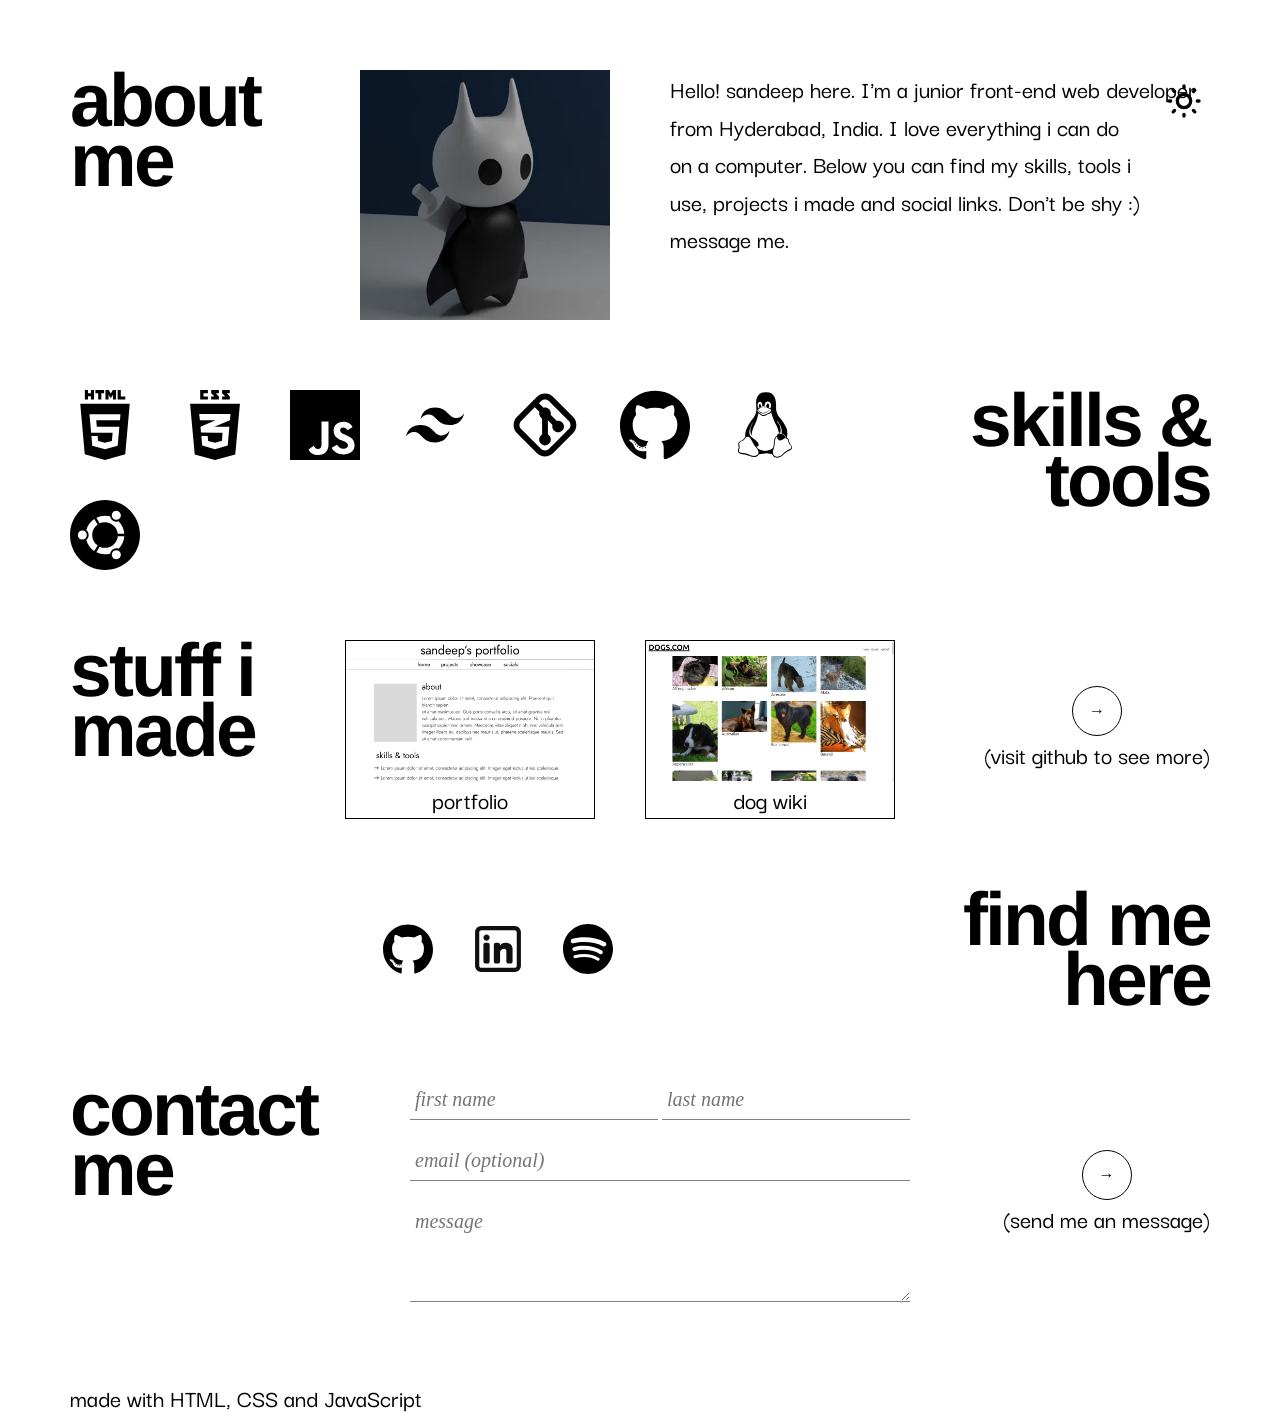
==== commit 75af4ee1: "branch test" ====
--- a/index.html
+++ b/index.html
@@ -11,13 +11,13 @@
 <body>
     <header>
         <div class="header">
-            <div class="hello-wish">
+            <!-- <div class="hello-wish">
                 <h1>hello visitor</h1>
                 <p>( つ ◕_◕ )つ</p>
             </div>
             <div class="hello-msg">
                 <p>Thank you for visiting my page..</p>
-            </div>
+            </div> -->
         </div>
         <button onclick="darkMode()">
             <svg class="svg-btn" width="800px" height="800px" viewBox="0 0 24 24" fill="none" xmlns="http://www.w3.org/2000/svg">
--- a/styles/style.css
+++ b/styles/style.css
@@ -59,6 +59,20 @@
     }
     .header .hello-wish p {
         font-size: 30px;
+    }
+    .header .hello-msg p {
+        font-size: 30px;
+    }
+}
+@media screen and (max-width: 400px){
+    .header h1 {
+        font-size: 25px;
+    }
+    .header .hello-wish p {
+        font-size: 20px;
+    }
+    .header .hello-msg p {
+        font-size: 20px;
     }
 }
 
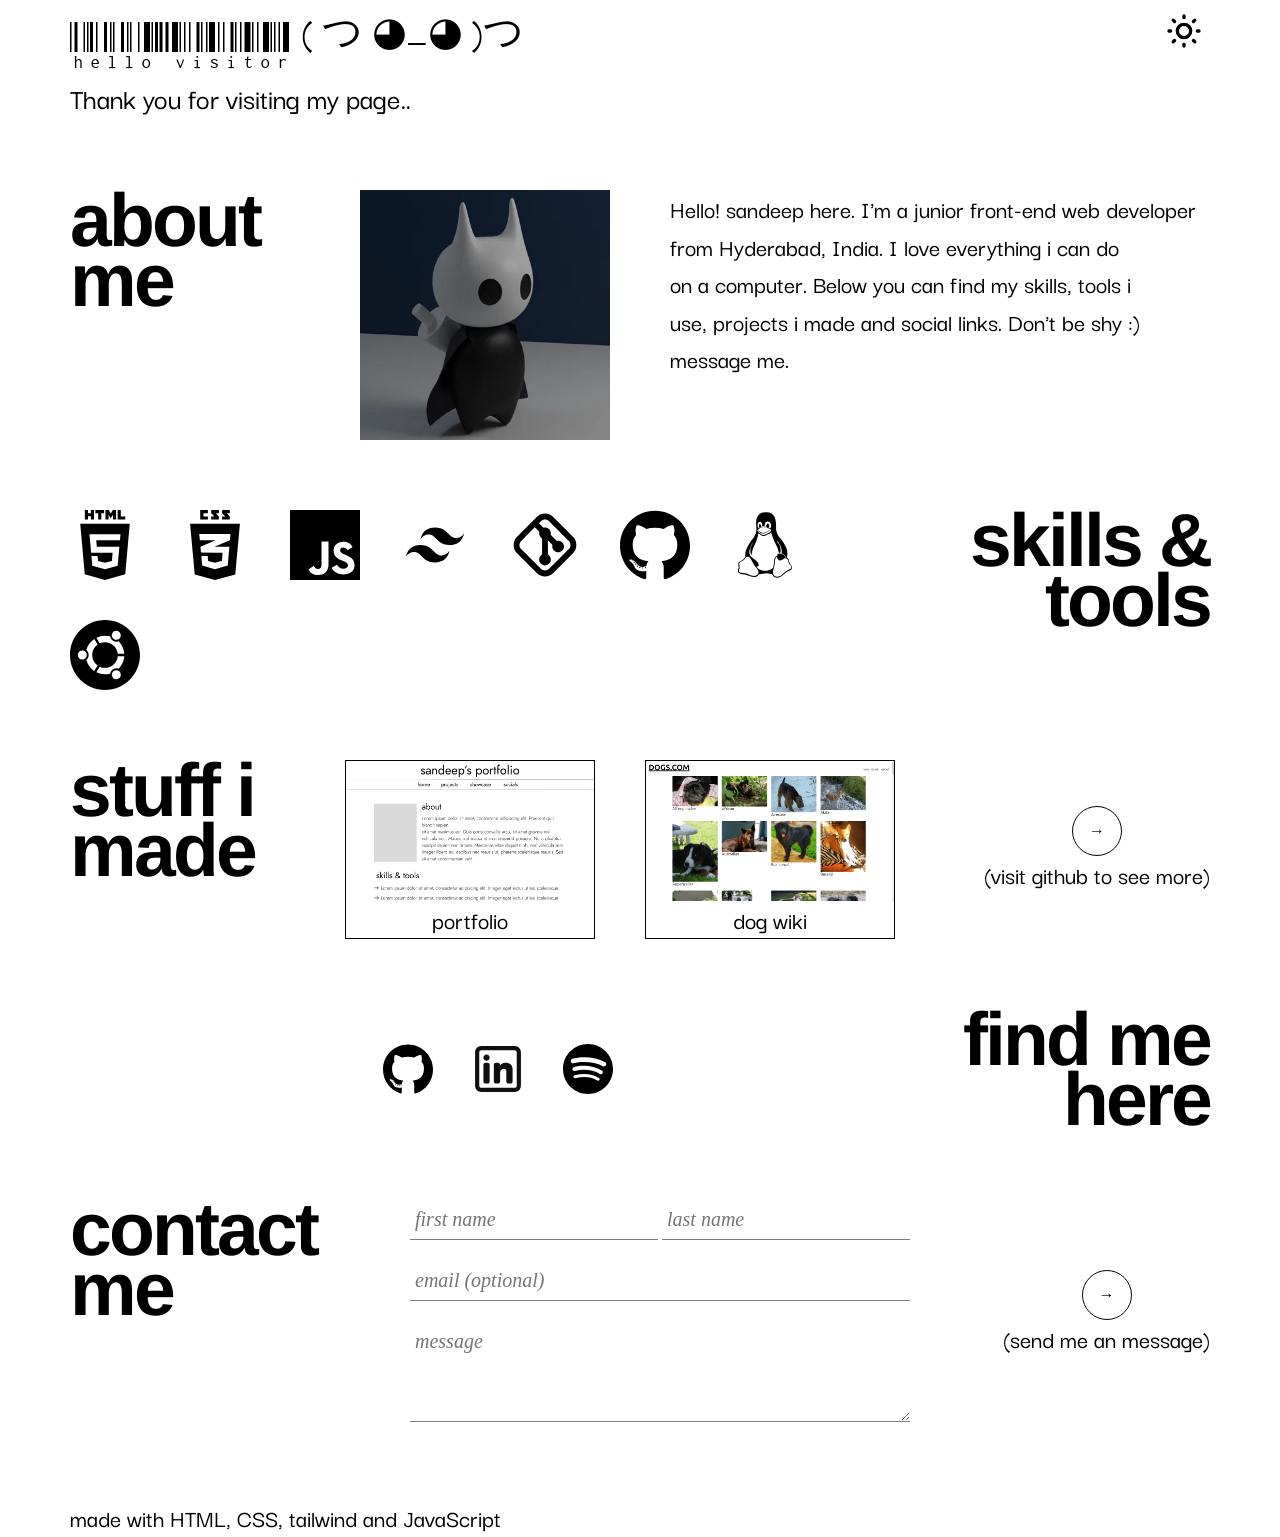
==== commit 8c58e90e: "rebase practice" ====
--- a/index.html
+++ b/index.html
@@ -11,13 +11,13 @@
 <body>
     <header>
         <div class="header">
-            <!-- <div class="hello-wish">
+            <div class="hello-wish">
                 <h1>hello visitor</h1>
                 <p>( つ ◕_◕ )つ</p>
             </div>
             <div class="hello-msg">
                 <p>Thank you for visiting my page..</p>
-            </div> -->
+            </div>
         </div>
         <button onclick="darkMode()">
             <svg class="svg-btn" width="800px" height="800px" viewBox="0 0 24 24" fill="none" xmlns="http://www.w3.org/2000/svg">
@@ -250,7 +250,7 @@
 
     <footer>
         <div class="footer">
-            <p>made with HTML, CSS and JavaScript</p>
+            <p>made with HTML, CSS, tailwind and JavaScript</p>
         </div>
     </footer>
 
